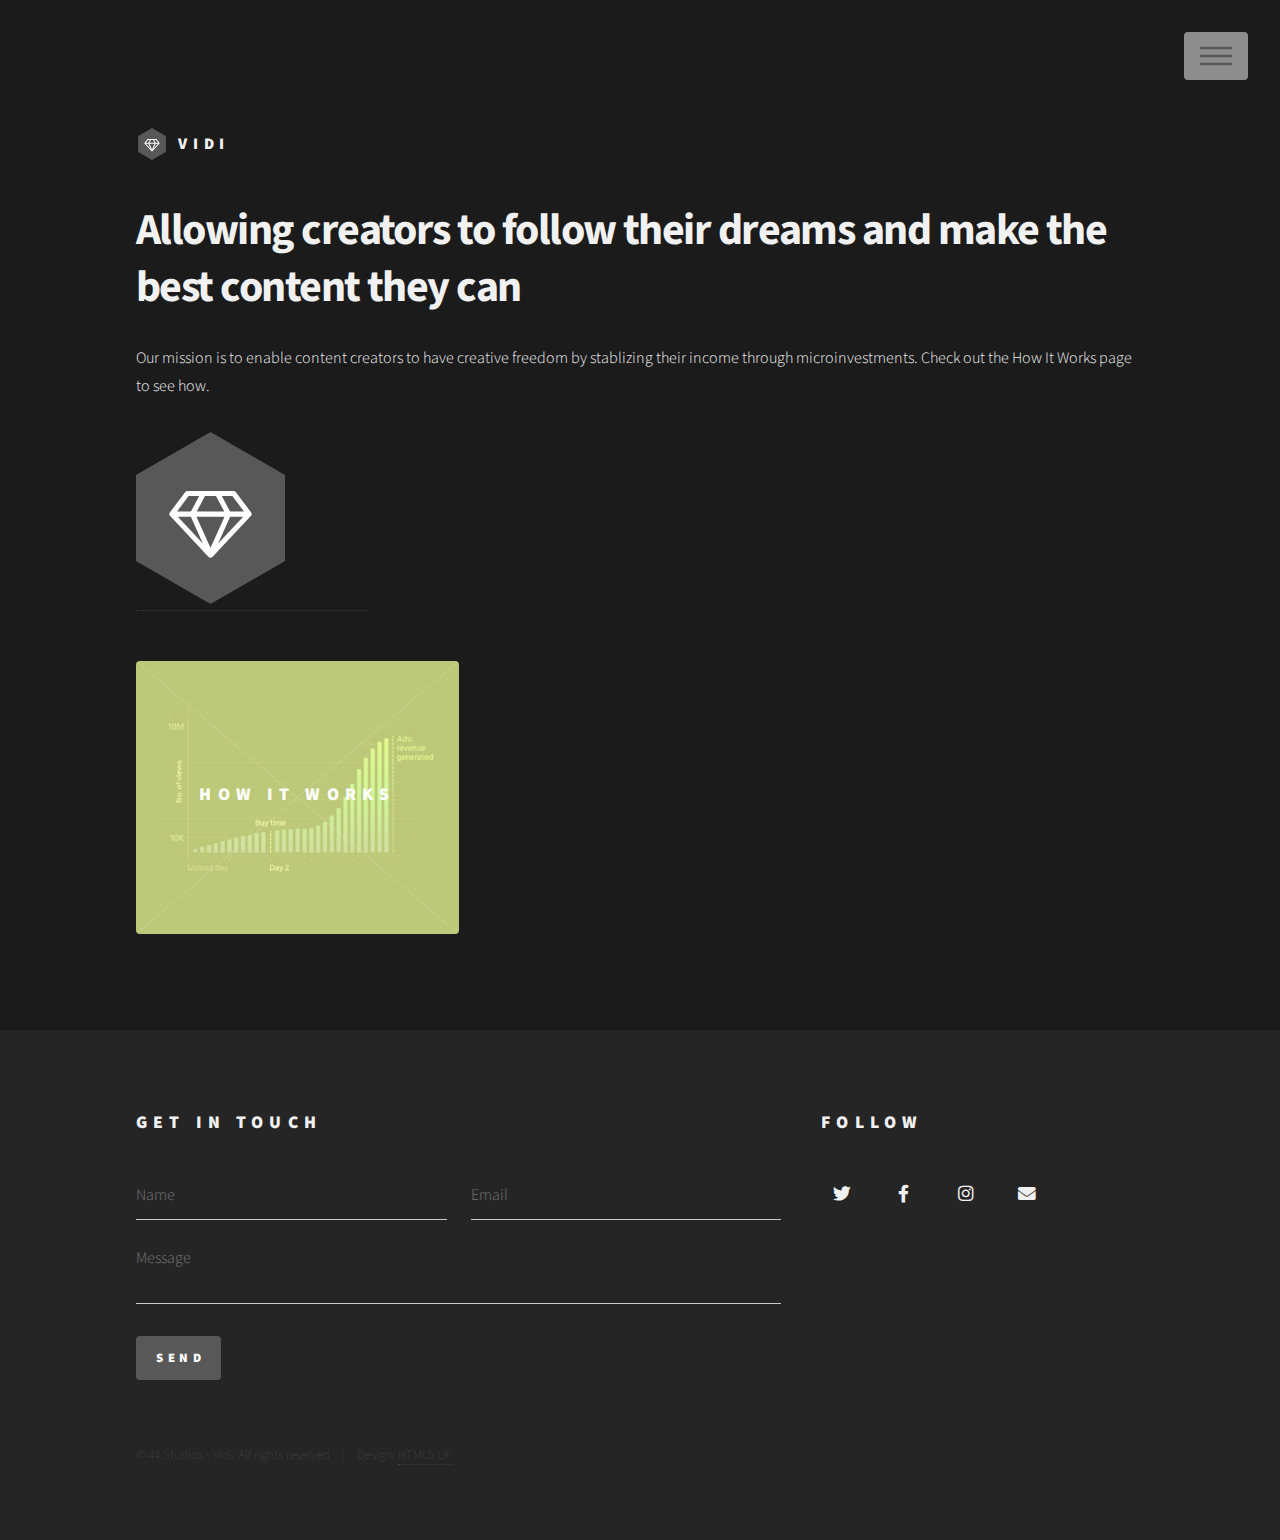
==== index.html @ cc6e0ad4 "i dont know what im doing" ====
<!DOCTYPE HTML>
<!--
	Phantom by HTML5 UP
	html5up.net | @ajlkn
	Free for personal and commercial use under the CCA 3.0 license (html5up.net/license)
-->
<html>
	<head>
		<title>Vidi Home</title>
		<meta charset="utf-8" />
		<meta name="viewport" content="width=device-width, initial-scale=1, user-scalable=no" />
		<link rel="stylesheet" href="assets/css/main.css" />
		<noscript><link rel="stylesheet" href="assets/css/noscript.css" /></noscript>
	</head>
	<body class="is-preload">
		<!-- Wrapper -->
			<div id="wrapper">

				<!-- Header -->
					<header id="header">
						<div class="inner">

							<!-- Logo -->
								<a href="index.html" class="logo">
									<span class="symbol"><img src="images/logo.svg" alt="" /></span><span class="title">Vidi</span>
								</a>

							<!-- Nav -->
								<nav>
									<ul>
										<li><a href="#menu">Menu</a></li>
									</ul>
								</nav>

						</div>
					</header>

				<!-- Menu -->
					<nav id="menu">
						<h2>Menu</h2>
						<ul>
							<li><a href="index.html">Home</a></li>
							<li><a href="generic.html">How It Works</a></li>
							<li><a href="elements.html">Elements</a></li>
						</ul>
					</nav>

				<!-- Main -->
					<div id="main">
						<div class="inner">
							<header>
								<h1>Allowing creators to follow their dreams and make the best content they can</h1>
								<p>Our mission is to enable content creators to have creative freedom by stablizing their income through microinvestments. Check out the How It Works page to see how.</p>
								<a href="generic.html">
									<span class="symbol"><img src="images/logo.svg" alt="" /></span><span class="title">How it works</span>
								</a>
							</header>
							<span class="image main"><img src="images/vidi_app.gif" alt="" /></span>
							<section class="tiles">
								<article class="style3">
									<span class="image">
										<img src="images/chart.JPG" alt="" />
									</span>
									<a href="generic.html">
										<h2>How it Works</h2>
										<div class="content">
											<p>Take a look at how the process works. Our mission is to help creators get a stable income</p>
										</div>
									</a>
								</article>
							</section>
						</div>
					</div>

				<!-- Footer -->
					<footer id="footer">
						<div class="inner">
							<section>
								<h2>Get in touch</h2>
								<form method="post" action="https://formspree.io/f/xknybylb">
									<div class="fields">
										<div class="field half">
											<input type="text" name="name" id="name" placeholder="Name" />
										</div>
										<div class="field half">
											<input type="email" name="email" id="email" placeholder="Email" />
										</div>
										<div class="field">
											<textarea name="message" id="message" placeholder="Message"></textarea>
										</div>
									</div>
									<ul class="actions">
										<li><input type="submit" value="Send" class="primary" /></li>
									</ul>
								</form>
							</section>
							<section>
								<h2>Follow</h2>
								<ul class="icons">
									<li><a href="http://twitter.com" class="icon brands style2 fa-twitter"><span class="label">Twitter</span></a></li>
									<li><a href="#" class="icon brands style2 fa-facebook-f"><span class="label">Facebook</span></a></li>
									<li><a href="#" class="icon brands style2 fa-instagram"><span class="label">Instagram</span></a></li>
									<li><a href="#" class="icon solid style2 fa-envelope"><span class="label">Email</span></a></li>
								</ul>
							</section>
							<ul class="copyright">
								<li>&copy; 44 Studios - Vidi. All rights reserved</li><li>Design: <a href="http://html5up.net">HTML5 UP</a></li>
							</ul>
						</div>
					</footer>

			</div>

		<!-- Scripts -->
			<script src="assets/js/jquery.min.js"></script>
			<script src="assets/js/browser.min.js"></script>
			<script src="assets/js/breakpoints.min.js"></script>
			<script src="assets/js/util.js"></script>
			<script src="assets/js/main.js"></script>

	</body>
</html>
---- assets/css/main.css ----
@import url(fontawesome-all.min.css);
@import url("https://fonts.googleapis.com/css?family=Source+Sans+Pro:300,700,900");

/*
	Phantom by HTML5 UP
	html5up.net | @ajlkn
	Free for personal and commercial use under the CCA 3.0 license (html5up.net/license)
*/

html, body, div, span, applet, object,
iframe, h1, h2, h3, h4, h5, h6, p, blockquote,
pre, a, abbr, acronym, address, big, cite,
code, del, dfn, em, img, ins, kbd, q, s, samp,
small, strike, strong, sub, sup, tt, var, b,
u, i, center, dl, dt, dd, ol, ul, li, fieldset,
form, label, legend, table, caption, tbody,
tfoot, thead, tr, th, td, article, aside,
canvas, details, embed, figure, figcaption,
footer, header, hgroup, menu, nav, output, ruby,
section, summary, time, mark, audio, video {
	margin: 0;
	padding: 0;
	border: 0;
	font-size: 100%;
	font: inherit;
	vertical-align: baseline;}

article, aside, details, figcaption, figure,
footer, header, hgroup, menu, nav, section {
	display: block;}

body {
	line-height: 1;
}

ol, ul {
	list-style: none;
}

blockquote, q {
	quotes: none;
}

	blockquote:before, blockquote:after, q:before, q:after {
		content: '';
		content: none;
	}

table {
	border-collapse: collapse;
	border-spacing: 0;
}

body {
	-webkit-text-size-adjust: none;
}

mark {
	background-color: transparent;
	color: inherit;
}

input::-moz-focus-inner {
	border: 0;
	padding: 0;
}

input, select, textarea {
	-moz-appearance: none;
	-webkit-appearance: none;
	-ms-appearance: none;
	appearance: none;
}

/* Basic */

	@-ms-viewport {
		width: device-width;
	}

	body {
		-ms-overflow-style: scrollbar;
	}

	@media screen and (max-width: 480px) {

		html, body {
			min-width: 320px;
		}

	}

	html {
		box-sizing: border-box;
	}

	*, *:before, *:after {
		box-sizing: inherit;
	}

	body {
		background: #1b1b1b;
	}

		body.is-preload *, body.is-preload *:before, body.is-preload *:after {
			-moz-animation: none !important;
			-webkit-animation: none !important;
			-ms-animation: none !important;
			animation: none !important;
			-moz-transition: none !important;
			-webkit-transition: none !important;
			-ms-transition: none !important;
			transition: none !important;
		}

/* Type */

	body, input, select, textarea {
		color: #f1f1f1;
		font-family: "Source Sans Pro", Helvetica, sans-serif;
		font-size: 16pt;
		font-weight: 300;
		line-height: 1.75;
	}

		@media screen and (max-width: 1680px) {

			body, input, select, textarea {
				font-size: 14pt;
			}

		}

		@media screen and (max-width: 1280px) {

			body, input, select, textarea {
				font-size: 12pt;
			}

		}

	a {
		-moz-transition: border-bottom-color 0.2s ease, color 0.2s ease;
		-webkit-transition: border-bottom-color 0.2s ease, color 0.2s ease;
		-ms-transition: border-bottom-color 0.2s ease, color 0.2s ease;
		transition: border-bottom-color 0.2s ease, color 0.2s ease;
		text-decoration: none;
		color: #1b1b1b;
		border-bottom: dotted 1px rgba(88, 88, 88, 0.5);
	}

		a:hover {
			border-bottom-color: transparent;
			color: #f1f1f1 !important;
		}

	strong, b {
		font-weight: 900;
	}

	em, i {
		font-style: italic;
	}

	p {
		margin: 0 0 2em 0;
	}

	h1 {
		font-size: 2.75em;
		font-weight: 700;
		line-height: 1.3;
		margin: 0 0 1em 0;
		letter-spacing: -0.035em;
	}

		h1 a {
			color: inherit;
		}

		@media screen and (max-width: 736px) {

			h1 {
				font-size: 2em;
				margin: 0 0 1em 0;
			}

		}

		@media screen and (max-width: 360px) {

			h1 {
				font-size: 1.75em;
			}

		}

	h2, h3, h4, h5, h6 {
		font-weight: 900;
		line-height: 1.5;
		margin: 0 0 2em 0;
		text-transform: uppercase;
		letter-spacing: 0.35em;
	}
		h2 a{
			color: #252525;
		}
		h3 a, h4 a, h5 a, h6 a {
			color: inherit;
		}

	h2 {
		font-size: 1.1em;
	}

	h3 {
		font-size: 1em;
	}

	h4 {
		font-size: 0.8em;
	}

	h5 {
		font-size: 0.8em;
	}

	h6 {
		font-size: 0.8em;
	}

	@media screen and (max-width: 980px) {

		h1 br, h2 br, h3 br, h4 br, h5 br, h6 br {
			display: none;
		}

	}

	@media screen and (max-width: 736px) {

		h2 {
			font-size: 1em;
		}

		h3 {
			font-size: 0.8em;
		}

	}

	sub {
		font-size: 0.8em;
		position: relative;
		top: 0.5em;
	}

	sup {
		font-size: 0.8em;
		position: relative;
		top: -0.5em;
	}

	blockquote {
		border-left: solid 4px #252525;
		font-style: italic;
		margin: 0 0 2em 0;
		padding: 0.5em 0 0.5em 2em;
	}

	code {
		background: rgba(144, 144, 144, 0.075);
		border-radius: 4px;
		border: solid 1px #252525;
		font-family: "Courier New", monospace;
		font-size: 0.9em;
		margin: 0 0.25em;
		padding: 0.25em 0.65em;
	}

	pre {
		-webkit-overflow-scrolling: touch;
		font-family: "Courier New", monospace;
		font-size: 0.9em;
		margin: 0 0 2em 0;
	}

		pre code {
			display: block;
			line-height: 1.75;
			padding: 1em 1.5em;
			overflow-x: auto;
		}

	hr {
		border: 0;
		border-bottom: solid 1px #252525;
		margin: 2em 0;
	}

		hr.major {
			margin: 3em 0;
		}

	.align-left {
		text-align: left;
	}

	.align-center {
		text-align: center;
	}

	.align-right {
		text-align: right;
	}

/* Row */

	.row {
		display: flex;
		flex-wrap: wrap;
		box-sizing: border-box;
		align-items: stretch;
	}

		.row > * {
			box-sizing: border-box;
		}

		.row.gtr-uniform > * > :last-child {
			margin-bottom: 0;
		}

		.row.aln-left {
			justify-content: flex-start;
		}

		.row.aln-center {
			justify-content: center;
		}

		.row.aln-right {
			justify-content: flex-end;
		}

		.row.aln-top {
			align-items: flex-start;
		}

		.row.aln-middle {
			align-items: center;
		}

		.row.aln-bottom {
			align-items: flex-end;
		}

		.row > .imp {
			order: -1;
		}

		.row > .col-1 {
			width: 8.33333%;
		}

		.row > .off-1 {
			margin-left: 8.33333%;
		}

		.row > .col-2 {
			width: 16.66667%;
		}

		.row > .off-2 {
			margin-left: 16.66667%;
		}

		.row > .col-3 {
			width: 25%;
		}

		.row > .off-3 {
			margin-left: 25%;
		}

		.row > .col-4 {
			width: 33.33333%;
		}

		.row > .off-4 {
			margin-left: 33.33333%;
		}

		.row > .col-5 {
			width: 41.66667%;
		}

		.row > .off-5 {
			margin-left: 41.66667%;
		}

		.row > .col-6 {
			width: 50%;
		}

		.row > .off-6 {
			margin-left: 50%;
		}

		.row > .col-7 {
			width: 58.33333%;
		}

		.row > .off-7 {
			margin-left: 58.33333%;
		}

		.row > .col-8 {
			width: 66.66667%;
		}

		.row > .off-8 {
			margin-left: 66.66667%;
		}

		.row > .col-9 {
			width: 75%;
		}

		.row > .off-9 {
			margin-left: 75%;
		}

		.row > .col-10 {
			width: 83.33333%;
		}

		.row > .off-10 {
			margin-left: 83.33333%;
		}

		.row > .col-11 {
			width: 91.66667%;
		}

		.row > .off-11 {
			margin-left: 91.66667%;
		}

		.row > .col-12 {
			width: 100%;
		}

		.row > .off-12 {
			margin-left: 100%;
		}

		.row.gtr-0 {
			margin-top: 0;
			margin-left: 0em;
		}

			.row.gtr-0 > * {
				padding: 0 0 0 0em;
			}

			.row.gtr-0.gtr-uniform {
				margin-top: 0em;
			}

				.row.gtr-0.gtr-uniform > * {
					padding-top: 0em;
				}

		.row.gtr-25 {
			margin-top: 0;
			margin-left: -0.5em;
		}

			.row.gtr-25 > * {
				padding: 0 0 0 0.5em;
			}

			.row.gtr-25.gtr-uniform {
				margin-top: -0.5em;
			}

				.row.gtr-25.gtr-uniform > * {
					padding-top: 0.5em;
				}

		.row.gtr-50 {
			margin-top: 0;
			margin-left: -1em;
		}

			.row.gtr-50 > * {
				padding: 0 0 0 1em;
			}

			.row.gtr-50.gtr-uniform {
				margin-top: -1em;
			}

				.row.gtr-50.gtr-uniform > * {
					padding-top: 1em;
				}

		.row {
			margin-top: 0;
			margin-left: -2em;
		}

			.row > * {
				padding: 0 0 0 2em;
			}

			.row.gtr-uniform {
				margin-top: -2em;
			}

				.row.gtr-uniform > * {
					padding-top: 2em;
				}

		.row.gtr-150 {
			margin-top: 0;
			margin-left: -3em;
		}

			.row.gtr-150 > * {
				padding: 0 0 0 3em;
			}

			.row.gtr-150.gtr-uniform {
				margin-top: -3em;
			}

				.row.gtr-150.gtr-uniform > * {
					padding-top: 3em;
				}

		.row.gtr-200 {
			margin-top: 0;
			margin-left: -4em;
		}

			.row.gtr-200 > * {
				padding: 0 0 0 4em;
			}

			.row.gtr-200.gtr-uniform {
				margin-top: -4em;
			}

				.row.gtr-200.gtr-uniform > * {
					padding-top: 4em;
				}

		@media screen and (max-width: 1680px) {

			.row {
				display: flex;
				flex-wrap: wrap;
				box-sizing: border-box;
				align-items: stretch;
			}

				.row > * {
					box-sizing: border-box;
				}

				.row.gtr-uniform > * > :last-child {
					margin-bottom: 0;
				}

				.row.aln-left {
					justify-content: flex-start;
				}

				.row.aln-center {
					justify-content: center;
				}

				.row.aln-right {
					justify-content: flex-end;
				}

				.row.aln-top {
					align-items: flex-start;
				}

				.row.aln-middle {
					align-items: center;
				}

				.row.aln-bottom {
					align-items: flex-end;
				}

				.row > .imp-xlarge {
					order: -1;
				}

				.row > .col-1-xlarge {
					width: 8.33333%;
				}

				.row > .off-1-xlarge {
					margin-left: 8.33333%;
				}

				.row > .col-2-xlarge {
					width: 16.66667%;
				}

				.row > .off-2-xlarge {
					margin-left: 16.66667%;
				}

				.row > .col-3-xlarge {
					width: 25%;
				}

				.row > .off-3-xlarge {
					margin-left: 25%;
				}

				.row > .col-4-xlarge {
					width: 33.33333%;
				}

				.row > .off-4-xlarge {
					margin-left: 33.33333%;
				}

				.row > .col-5-xlarge {
					width: 41.66667%;
				}

				.row > .off-5-xlarge {
					margin-left: 41.66667%;
				}

				.row > .col-6-xlarge {
					width: 50%;
				}

				.row > .off-6-xlarge {
					margin-left: 50%;
				}

				.row > .col-7-xlarge {
					width: 58.33333%;
				}

				.row > .off-7-xlarge {
					margin-left: 58.33333%;
				}

				.row > .col-8-xlarge {
					width: 66.66667%;
				}

				.row > .off-8-xlarge {
					margin-left: 66.66667%;
				}

				.row > .col-9-xlarge {
					width: 75%;
				}

				.row > .off-9-xlarge {
					margin-left: 75%;
				}

				.row > .col-10-xlarge {
					width: 83.33333%;
				}

				.row > .off-10-xlarge {
					margin-left: 83.33333%;
				}

				.row > .col-11-xlarge {
					width: 91.66667%;
				}

				.row > .off-11-xlarge {
					margin-left: 91.66667%;
				}

				.row > .col-12-xlarge {
					width: 100%;
				}

				.row > .off-12-xlarge {
					margin-left: 100%;
				}

				.row.gtr-0 {
					margin-top: 0;
					margin-left: 0em;
				}

					.row.gtr-0 > * {
						padding: 0 0 0 0em;
					}

					.row.gtr-0.gtr-uniform {
						margin-top: 0em;
					}

						.row.gtr-0.gtr-uniform > * {
							padding-top: 0em;
						}

				.row.gtr-25 {
					margin-top: 0;
					margin-left: -0.5em;
				}

					.row.gtr-25 > * {
						padding: 0 0 0 0.5em;
					}

					.row.gtr-25.gtr-uniform {
						margin-top: -0.5em;
					}

						.row.gtr-25.gtr-uniform > * {
							padding-top: 0.5em;
						}

				.row.gtr-50 {
					margin-top: 0;
					margin-left: -1em;
				}

					.row.gtr-50 > * {
						padding: 0 0 0 1em;
					}

					.row.gtr-50.gtr-uniform {
						margin-top: -1em;
					}

						.row.gtr-50.gtr-uniform > * {
							padding-top: 1em;
						}

				.row {
					margin-top: 0;
					margin-left: -2em;
				}

					.row > * {
						padding: 0 0 0 2em;
					}

					.row.gtr-uniform {
						margin-top: -2em;
					}

						.row.gtr-uniform > * {
							padding-top: 2em;
						}

				.row.gtr-150 {
					margin-top: 0;
					margin-left: -3em;
				}

					.row.gtr-150 > * {
						padding: 0 0 0 3em;
					}

					.row.gtr-150.gtr-uniform {
						margin-top: -3em;
					}

						.row.gtr-150.gtr-uniform > * {
							padding-top: 3em;
						}

				.row.gtr-200 {
					margin-top: 0;
					margin-left: -4em;
				}

					.row.gtr-200 > * {
						padding: 0 0 0 4em;
					}

					.row.gtr-200.gtr-uniform {
						margin-top: -4em;
					}

						.row.gtr-200.gtr-uniform > * {
							padding-top: 4em;
						}

		}

		@media screen and (max-width: 1280px) {

			.row {
				display: flex;
				flex-wrap: wrap;
				box-sizing: border-box;
				align-items: stretch;
			}

				.row > * {
					box-sizing: border-box;
				}

				.row.gtr-uniform > * > :last-child {
					margin-bottom: 0;
				}

				.row.aln-left {
					justify-content: flex-start;
				}

				.row.aln-center {
					justify-content: center;
				}

				.row.aln-right {
					justify-content: flex-end;
				}

				.row.aln-top {
					align-items: flex-start;
				}

				.row.aln-middle {
					align-items: center;
				}

				.row.aln-bottom {
					align-items: flex-end;
				}

				.row > .imp-large {
					order: -1;
				}

				.row > .col-1-large {
					width: 8.33333%;
				}

				.row > .off-1-large {
					margin-left: 8.33333%;
				}

				.row > .col-2-large {
					width: 16.66667%;
				}

				.row > .off-2-large {
					margin-left: 16.66667%;
				}

				.row > .col-3-large {
					width: 25%;
				}

				.row > .off-3-large {
					margin-left: 25%;
				}

				.row > .col-4-large {
					width: 33.33333%;
				}

				.row > .off-4-large {
					margin-left: 33.33333%;
				}

				.row > .col-5-large {
					width: 41.66667%;
				}

				.row > .off-5-large {
					margin-left: 41.66667%;
				}

				.row > .col-6-large {
					width: 50%;
				}

				.row > .off-6-large {
					margin-left: 50%;
				}

				.row > .col-7-large {
					width: 58.33333%;
				}

				.row > .off-7-large {
					margin-left: 58.33333%;
				}

				.row > .col-8-large {
					width: 66.66667%;
				}

				.row > .off-8-large {
					margin-left: 66.66667%;
				}

				.row > .col-9-large {
					width: 75%;
				}

				.row > .off-9-large {
					margin-left: 75%;
				}

				.row > .col-10-large {
					width: 83.33333%;
				}

				.row > .off-10-large {
					margin-left: 83.33333%;
				}

				.row > .col-11-large {
					width: 91.66667%;
				}

				.row > .off-11-large {
					margin-left: 91.66667%;
				}

				.row > .col-12-large {
					width: 100%;
				}

				.row > .off-12-large {
					margin-left: 100%;
				}

				.row.gtr-0 {
					margin-top: 0;
					margin-left: 0em;
				}

					.row.gtr-0 > * {
						padding: 0 0 0 0em;
					}

					.row.gtr-0.gtr-uniform {
						margin-top: 0em;
					}

						.row.gtr-0.gtr-uniform > * {
							padding-top: 0em;
						}

				.row.gtr-25 {
					margin-top: 0;
					margin-left: -0.5em;
				}

					.row.gtr-25 > * {
						padding: 0 0 0 0.5em;
					}

					.row.gtr-25.gtr-uniform {
						margin-top: -0.5em;
					}

						.row.gtr-25.gtr-uniform > * {
							padding-top: 0.5em;
						}

				.row.gtr-50 {
					margin-top: 0;
					margin-left: -1em;
				}

					.row.gtr-50 > * {
						padding: 0 0 0 1em;
					}

					.row.gtr-50.gtr-uniform {
						margin-top: -1em;
					}

						.row.gtr-50.gtr-uniform > * {
							padding-top: 1em;
						}

				.row {
					margin-top: 0;
					margin-left: -2em;
				}

					.row > * {
						padding: 0 0 0 2em;
					}

					.row.gtr-uniform {
						margin-top: -2em;
					}

						.row.gtr-uniform > * {
							padding-top: 2em;
						}

				.row.gtr-150 {
					margin-top: 0;
					margin-left: -3em;
				}

					.row.gtr-150 > * {
						padding: 0 0 0 3em;
					}

					.row.gtr-150.gtr-uniform {
						margin-top: -3em;
					}

						.row.gtr-150.gtr-uniform > * {
							padding-top: 3em;
						}

				.row.gtr-200 {
					margin-top: 0;
					margin-left: -4em;
				}

					.row.gtr-200 > * {
						padding: 0 0 0 4em;
					}

					.row.gtr-200.gtr-uniform {
						margin-top: -4em;
					}

						.row.gtr-200.gtr-uniform > * {
							padding-top: 4em;
						}

		}

		@media screen and (max-width: 980px) {

			.row {
				display: flex;
				flex-wrap: wrap;
				box-sizing: border-box;
				align-items: stretch;
			}

				.row > * {
					box-sizing: border-box;
				}

				.row.gtr-uniform > * > :last-child {
					margin-bottom: 0;
				}

				.row.aln-left {
					justify-content: flex-start;
				}

				.row.aln-center {
					justify-content: center;
				}

				.row.aln-right {
					justify-content: flex-end;
				}

				.row.aln-top {
					align-items: flex-start;
				}

				.row.aln-middle {
					align-items: center;
				}

				.row.aln-bottom {
					align-items: flex-end;
				}

				.row > .imp-medium {
					order: -1;
				}

				.row > .col-1-medium {
					width: 8.33333%;
				}

				.row > .off-1-medium {
					margin-left: 8.33333%;
				}

				.row > .col-2-medium {
					width: 16.66667%;
				}

				.row > .off-2-medium {
					margin-left: 16.66667%;
				}

				.row > .col-3-medium {
					width: 25%;
				}

				.row > .off-3-medium {
					margin-left: 25%;
				}

				.row > .col-4-medium {
					width: 33.33333%;
				}

				.row > .off-4-medium {
					margin-left: 33.33333%;
				}

				.row > .col-5-medium {
					width: 41.66667%;
				}

				.row > .off-5-medium {
					margin-left: 41.66667%;
				}

				.row > .col-6-medium {
					width: 50%;
				}

				.row > .off-6-medium {
					margin-left: 50%;
				}

				.row > .col-7-medium {
					width: 58.33333%;
				}

				.row > .off-7-medium {
					margin-left: 58.33333%;
				}

				.row > .col-8-medium {
					width: 66.66667%;
				}

				.row > .off-8-medium {
					margin-left: 66.66667%;
				}

				.row > .col-9-medium {
					width: 75%;
				}

				.row > .off-9-medium {
					margin-left: 75%;
				}

				.row > .col-10-medium {
					width: 83.33333%;
				}

				.row > .off-10-medium {
					margin-left: 83.33333%;
				}

				.row > .col-11-medium {
					width: 91.66667%;
				}

				.row > .off-11-medium {
					margin-left: 91.66667%;
				}

				.row > .col-12-medium {
					width: 100%;
				}

				.row > .off-12-medium {
					margin-left: 100%;
				}

				.row.gtr-0 {
					margin-top: 0;
					margin-left: 0em;
				}

					.row.gtr-0 > * {
						padding: 0 0 0 0em;
					}

					.row.gtr-0.gtr-uniform {
						margin-top: 0em;
					}

						.row.gtr-0.gtr-uniform > * {
							padding-top: 0em;
						}

				.row.gtr-25 {
					margin-top: 0;
					margin-left: -0.375em;
				}

					.row.gtr-25 > * {
						padding: 0 0 0 0.375em;
					}

					.row.gtr-25.gtr-uniform {
						margin-top: -0.375em;
					}

						.row.gtr-25.gtr-uniform > * {
							padding-top: 0.375em;
						}

				.row.gtr-50 {
					margin-top: 0;
					margin-left: -0.75em;
				}

					.row.gtr-50 > * {
						padding: 0 0 0 0.75em;
					}

					.row.gtr-50.gtr-uniform {
						margin-top: -0.75em;
					}

						.row.gtr-50.gtr-uniform > * {
							padding-top: 0.75em;
						}

				.row {
					margin-top: 0;
					margin-left: -1.5em;
				}

					.row > * {
						padding: 0 0 0 1.5em;
					}

					.row.gtr-uniform {
						margin-top: -1.5em;
					}

						.row.gtr-uniform > * {
							padding-top: 1.5em;
						}

				.row.gtr-150 {
					margin-top: 0;
					margin-left: -2.25em;
				}

					.row.gtr-150 > * {
						padding: 0 0 0 2.25em;
					}

					.row.gtr-150.gtr-uniform {
						margin-top: -2.25em;
					}

						.row.gtr-150.gtr-uniform > * {
							padding-top: 2.25em;
						}

				.row.gtr-200 {
					margin-top: 0;
					margin-left: -3em;
				}

					.row.gtr-200 > * {
						padding: 0 0 0 3em;
					}

					.row.gtr-200.gtr-uniform {
						margin-top: -3em;
					}

						.row.gtr-200.gtr-uniform > * {
							padding-top: 3em;
						}

		}

		@media screen and (max-width: 736px) {

			.row {
				display: flex;
				flex-wrap: wrap;
				box-sizing: border-box;
				align-items: stretch;
			}

				.row > * {
					box-sizing: border-box;
				}

				.row.gtr-uniform > * > :last-child {
					margin-bottom: 0;
				}

				.row.aln-left {
					justify-content: flex-start;
				}

				.row.aln-center {
					justify-content: center;
				}

				.row.aln-right {
					justify-content: flex-end;
				}

				.row.aln-top {
					align-items: flex-start;
				}

				.row.aln-middle {
					align-items: center;
				}

				.row.aln-bottom {
					align-items: flex-end;
				}

				.row > .imp-small {
					order: -1;
				}

				.row > .col-1-small {
					width: 8.33333%;
				}

				.row > .off-1-small {
					margin-left: 8.33333%;
				}

				.row > .col-2-small {
					width: 16.66667%;
				}

				.row > .off-2-small {
					margin-left: 16.66667%;
				}

				.row > .col-3-small {
					width: 25%;
				}

				.row > .off-3-small {
					margin-left: 25%;
				}

				.row > .col-4-small {
					width: 33.33333%;
				}

				.row > .off-4-small {
					margin-left: 33.33333%;
				}

				.row > .col-5-small {
					width: 41.66667%;
				}

				.row > .off-5-small {
					margin-left: 41.66667%;
				}

				.row > .col-6-small {
					width: 50%;
				}

				.row > .off-6-small {
					margin-left: 50%;
				}

				.row > .col-7-small {
					width: 58.33333%;
				}

				.row > .off-7-small {
					margin-left: 58.33333%;
				}

				.row > .col-8-small {
					width: 66.66667%;
				}

				.row > .off-8-small {
					margin-left: 66.66667%;
				}

				.row > .col-9-small {
					width: 75%;
				}

				.row > .off-9-small {
					margin-left: 75%;
				}

				.row > .col-10-small {
					width: 83.33333%;
				}

				.row > .off-10-small {
					margin-left: 83.33333%;
				}

				.row > .col-11-small {
					width: 91.66667%;
				}

				.row > .off-11-small {
					margin-left: 91.66667%;
				}

				.row > .col-12-small {
					width: 100%;
				}

				.row > .off-12-small {
					margin-left: 100%;
				}

				.row.gtr-0 {
					margin-top: 0;
					margin-left: 0em;
				}

					.row.gtr-0 > * {
						padding: 0 0 0 0em;
					}

					.row.gtr-0.gtr-uniform {
						margin-top: 0em;
					}

						.row.gtr-0.gtr-uniform > * {
							padding-top: 0em;
						}

				.row.gtr-25 {
					margin-top: 0;
					margin-left: -0.25em;
				}

					.row.gtr-25 > * {
						padding: 0 0 0 0.25em;
					}

					.row.gtr-25.gtr-uniform {
						margin-top: -0.25em;
					}

						.row.gtr-25.gtr-uniform > * {
							padding-top: 0.25em;
						}

				.row.gtr-50 {
					margin-top: 0;
					margin-left: -0.5em;
				}

					.row.gtr-50 > * {
						padding: 0 0 0 0.5em;
					}

					.row.gtr-50.gtr-uniform {
						margin-top: -0.5em;
					}

						.row.gtr-50.gtr-uniform > * {
							padding-top: 0.5em;
						}

				.row {
					margin-top: 0;
					margin-left: -1em;
				}

					.row > * {
						padding: 0 0 0 1em;
					}

					.row.gtr-uniform {
						margin-top: -1em;
					}

						.row.gtr-uniform > * {
							padding-top: 1em;
						}

				.row.gtr-150 {
					margin-top: 0;
					margin-left: -1.5em;
				}

					.row.gtr-150 > * {
						padding: 0 0 0 1.5em;
					}

					.row.gtr-150.gtr-uniform {
						margin-top: -1.5em;
					}

						.row.gtr-150.gtr-uniform > * {
							padding-top: 1.5em;
						}

				.row.gtr-200 {
					margin-top: 0;
					margin-left: -2em;
				}

					.row.gtr-200 > * {
						padding: 0 0 0 2em;
					}

					.row.gtr-200.gtr-uniform {
						margin-top: -2em;
					}

						.row.gtr-200.gtr-uniform > * {
							padding-top: 2em;
						}

		}

		@media screen and (max-width: 480px) {

			.row {
				display: flex;
				flex-wrap: wrap;
				box-sizing: border-box;
				align-items: stretch;
			}

				.row > * {
					box-sizing: border-box;
				}

				.row.gtr-uniform > * > :last-child {
					margin-bottom: 0;
				}

				.row.aln-left {
					justify-content: flex-start;
				}

				.row.aln-center {
					justify-content: center;
				}

				.row.aln-right {
					justify-content: flex-end;
				}

				.row.aln-top {
					align-items: flex-start;
				}

				.row.aln-middle {
					align-items: center;
				}

				.row.aln-bottom {
					align-items: flex-end;
				}

				.row > .imp-xsmall {
					order: -1;
				}

				.row > .col-1-xsmall {
					width: 8.33333%;
				}

				.row > .off-1-xsmall {
					margin-left: 8.33333%;
				}

				.row > .col-2-xsmall {
					width: 16.66667%;
				}

				.row > .off-2-xsmall {
					margin-left: 16.66667%;
				}

				.row > .col-3-xsmall {
					width: 25%;
				}

				.row > .off-3-xsmall {
					margin-left: 25%;
				}

				.row > .col-4-xsmall {
					width: 33.33333%;
				}

				.row > .off-4-xsmall {
					margin-left: 33.33333%;
				}

				.row > .col-5-xsmall {
					width: 41.66667%;
				}

				.row > .off-5-xsmall {
					margin-left: 41.66667%;
				}

				.row > .col-6-xsmall {
					width: 50%;
				}

				.row > .off-6-xsmall {
					margin-left: 50%;
				}

				.row > .col-7-xsmall {
					width: 58.33333%;
				}

				.row > .off-7-xsmall {
					margin-left: 58.33333%;
				}

				.row > .col-8-xsmall {
					width: 66.66667%;
				}

				.row > .off-8-xsmall {
					margin-left: 66.66667%;
				}

				.row > .col-9-xsmall {
					width: 75%;
				}

				.row > .off-9-xsmall {
					margin-left: 75%;
				}

				.row > .col-10-xsmall {
					width: 83.33333%;
				}

				.row > .off-10-xsmall {
					margin-left: 83.33333%;
				}

				.row > .col-11-xsmall {
					width: 91.66667%;
				}

				.row > .off-11-xsmall {
					margin-left: 91.66667%;
				}

				.row > .col-12-xsmall {
					width: 100%;
				}

				.row > .off-12-xsmall {
					margin-left: 100%;
				}

				.row.gtr-0 {
					margin-top: 0;
					margin-left: 0em;
				}

					.row.gtr-0 > * {
						padding: 0 0 0 0em;
					}

					.row.gtr-0.gtr-uniform {
						margin-top: 0em;
					}

						.row.gtr-0.gtr-uniform > * {
							padding-top: 0em;
						}

				.row.gtr-25 {
					margin-top: 0;
					margin-left: -0.25em;
				}

					.row.gtr-25 > * {
						padding: 0 0 0 0.25em;
					}

					.row.gtr-25.gtr-uniform {
						margin-top: -0.25em;
					}

						.row.gtr-25.gtr-uniform > * {
							padding-top: 0.25em;
						}

				.row.gtr-50 {
					margin-top: 0;
					margin-left: -0.5em;
				}

					.row.gtr-50 > * {
						padding: 0 0 0 0.5em;
					}

					.row.gtr-50.gtr-uniform {
						margin-top: -0.5em;
					}

						.row.gtr-50.gtr-uniform > * {
							padding-top: 0.5em;
						}

				.row {
					margin-top: 0;
					margin-left: -1em;
				}

					.row > * {
						padding: 0 0 0 1em;
					}

					.row.gtr-uniform {
						margin-top: -1em;
					}

						.row.gtr-uniform > * {
							padding-top: 1em;
						}

				.row.gtr-150 {
					margin-top: 0;
					margin-left: -1.5em;
				}

					.row.gtr-150 > * {
						padding: 0 0 0 1.5em;
					}

					.row.gtr-150.gtr-uniform {
						margin-top: -1.5em;
					}

						.row.gtr-150.gtr-uniform > * {
							padding-top: 1.5em;
						}

				.row.gtr-200 {
					margin-top: 0;
					margin-left: -2em;
				}

					.row.gtr-200 > * {
						padding: 0 0 0 2em;
					}

					.row.gtr-200.gtr-uniform {
						margin-top: -2em;
					}

						.row.gtr-200.gtr-uniform > * {
							padding-top: 2em;
						}

		}

/* Section/Article */

	section.special, article.special {
		text-align: center;
	}

	header p {
		margin-top: -1em;
	}

	@media screen and (max-width: 736px) {

		header p {
			margin-top: 0;
		}

	}

/* Icon */

	.icon {
		text-decoration: none;
		border-bottom: none;
		position: relative;
	}

		.icon:before {
			-moz-osx-font-smoothing: grayscale;
			-webkit-font-smoothing: antialiased;
			display: inline-block;
			font-style: normal;
			font-variant: normal;
			text-rendering: auto;
			line-height: 1;
			text-transform: none !important;
			font-family: 'Font Awesome 5 Free';
			font-weight: 400;
		}

		.icon > .label {
			display: none;
		}

		.icon:before {
			line-height: inherit;
		}

		.icon.solid:before {
			font-weight: 900;
		}

		.icon.brands:before {
			font-family: 'Font Awesome 5 Brands';
		}

		.icon.style2 {
			-moz-transition: background-color 0.2s ease-in-out, color 0.2s ease-in-out, border-color 0.2s ease-in-out;
			-webkit-transition: background-color 0.2s ease-in-out, color 0.2s ease-in-out, border-color 0.2s ease-in-out;
			-ms-transition: background-color 0.2s ease-in-out, color 0.2s ease-in-out, border-color 0.2s ease-in-out;
			transition: background-color 0.2s ease-in-out, color 0.2s ease-in-out, border-color 0.2s ease-in-out;
			background-color: transparent;
			border: solid 1px #252525;
			border-radius: 4px;
			width: 2.65em;
			height: 2.65em;
			display: inline-block;
			text-align: center;
			line-height: 2.65em;
			color: inherit;
		}

			.icon.style2:before {
				font-size: 1.1em;
			}

			.icon.style2:hover {
				color: #161415;
				border-color: #161415;
			}

			.icon.style2:active {
				background-color: rgba(242, 132, 158, 0.1);
			}

/* List */

	ol {
		list-style: decimal;
		margin: 0 0 2em 0;
		padding-left: 1.25em;
	}

		ol li {
			padding-left: 0.25em;
		}

	ul {
		list-style: disc;
		margin: 0 0 2em 0;
		padding-left: 1em;
	}

		ul li {
			padding-left: 0.5em;
		}

		ul.alt {
			list-style: none;
			padding-left: 0;
		}

			ul.alt li {
				border-top: solid 1px #c9c9c9;
				padding: 0.5em 0;
			}

				ul.alt li:first-child {
					border-top: 0;
					padding-top: 0;
				}

	dl {
		margin: 0 0 2em 0;
	}

		dl dt {
			display: block;
			font-weight: 900;
			margin: 0 0 1em 0;
		}

		dl dd {
			margin-left: 2em;
		}

/* Actions */

	ul.actions {
		display: -moz-flex;
		display: -webkit-flex;
		display: -ms-flex;
		display: flex;
		cursor: default;
		list-style: none;
		margin-left: -1em;
		padding-left: 0;
	}

		ul.actions li {
			padding: 0 0 0 1em;
			vertical-align: middle;
		}

		ul.actions.special {
			-moz-justify-content: center;
			-webkit-justify-content: center;
			-ms-justify-content: center;
			justify-content: center;
			width: 100%;
			margin-left: 0;
		}

			ul.actions.special li:first-child {
				padding-left: 0;
			}

		ul.actions.stacked {
			-moz-flex-direction: column;
			-webkit-flex-direction: column;
			-ms-flex-direction: column;
			flex-direction: column;
			margin-left: 0;
		}

			ul.actions.stacked li {
				padding: 1.3em 0 0 0;
			}

				ul.actions.stacked li:first-child {
					padding-top: 0;
				}

		ul.actions.fit {
			width: calc(100% + 1em);
		}

			ul.actions.fit li {
				-moz-flex-grow: 1;
				-webkit-flex-grow: 1;
				-ms-flex-grow: 1;
				flex-grow: 1;
				-moz-flex-shrink: 1;
				-webkit-flex-shrink: 1;
				-ms-flex-shrink: 1;
				flex-shrink: 1;
				width: 100%;
			}

				ul.actions.fit li > * {
					width: 100%;
				}

			ul.actions.fit.stacked {
				width: 100%;
			}

		@media screen and (max-width: 480px) {

			ul.actions:not(.fixed) {
				-moz-flex-direction: column;
				-webkit-flex-direction: column;
				-ms-flex-direction: column;
				flex-direction: column;
				margin-left: 0;
				width: 100% !important;
			}

				ul.actions:not(.fixed) li {
					-moz-flex-grow: 1;
					-webkit-flex-grow: 1;
					-ms-flex-grow: 1;
					flex-grow: 1;
					-moz-flex-shrink: 1;
					-webkit-flex-shrink: 1;
					-ms-flex-shrink: 1;
					flex-shrink: 1;
					padding: 1em 0 0 0;
					text-align: center;
					width: 100%;
				}

					ul.actions:not(.fixed) li > * {
						width: 100%;
					}

					ul.actions:not(.fixed) li:first-child {
						padding-top: 0;
					}

					ul.actions:not(.fixed) li input[type="submit"],
					ul.actions:not(.fixed) li input[type="reset"],
					ul.actions:not(.fixed) li input[type="button"],
					ul.actions:not(.fixed) li button,
					ul.actions:not(.fixed) li .button {
						width: 100%;
					}

						ul.actions:not(.fixed) li input[type="submit"].icon:before,
						ul.actions:not(.fixed) li input[type="reset"].icon:before,
						ul.actions:not(.fixed) li input[type="button"].icon:before,
						ul.actions:not(.fixed) li button.icon:before,
						ul.actions:not(.fixed) li .button.icon:before {
							margin-left: -0.5rem;
						}

		}

/* Icons */

	ul.icons {
		cursor: default;
		list-style: none;
		padding-left: 0;
		margin: -1em 0 2em -1em;
	}

		ul.icons li {
			display: inline-block;
			padding: 1em 0 0 1em;
		}

/* Form */

	form {
		margin: 0 0 2em 0;
		overflow-x: hidden;
	}

		form > :last-child {
			margin-bottom: 0;
		}

		form > .fields {
			display: -moz-flex;
			display: -webkit-flex;
			display: -ms-flex;
			display: flex;
			-moz-flex-wrap: wrap;
			-webkit-flex-wrap: wrap;
			-ms-flex-wrap: wrap;
			flex-wrap: wrap;
			width: calc(100% + 3em);
			margin: -1.5em 0 2em -1.5em;
		}

			form > .fields > .field {
				-moz-flex-grow: 0;
				-webkit-flex-grow: 0;
				-ms-flex-grow: 0;
				flex-grow: 0;
				-moz-flex-shrink: 0;
				-webkit-flex-shrink: 0;
				-ms-flex-shrink: 0;
				flex-shrink: 0;
				padding: 1.5em 0 0 1.5em;
				width: calc(100% - 1.5em);
			}

				form > .fields > .field.half {
					width: calc(50% - 0.75em);
				}

				form > .fields > .field.third {
					width: calc(100%/3 - 0.5em);
				}

				form > .fields > .field.quarter {
					width: calc(25% - 0.375em);
				}

		@media screen and (max-width: 480px) {

			form > .fields {
				width: calc(100% + 3em);
				margin: -1.5em 0 2em -1.5em;
			}

				form > .fields > .field {
					padding: 1.5em 0 0 1.5em;
					width: calc(100% - 1.5em);
				}

					form > .fields > .field.half {
						width: calc(100% - 1.5em);
					}

					form > .fields > .field.third {
						width: calc(100% - 1.5em);
					}

					form > .fields > .field.quarter {
						width: calc(100% - 1.5em);
					}

		}

	label {
		display: block;
		font-size: 0.9em;
		font-weight: 900;
		margin: 0 0 1em 0;
	}

	input[type="text"],
	input[type="password"],
	input[type="email"],
	input[type="tel"],
	select,
	textarea {
		-moz-appearance: none;
		-webkit-appearance: none;
		-ms-appearance: none;
		appearance: none;
		background-color: transparent;
		border: none;
		border-radius: 0;
		border-bottom: solid 1px #c9c9c9;
		color: inherit;
		display: block;
		outline: 0;
		padding: 0;
		text-decoration: none;
		width: 100%;
	}

		input[type="text"]:invalid,
		input[type="password"]:invalid,
		input[type="email"]:invalid,
		input[type="tel"]:invalid,
		select:invalid,
		textarea:invalid {
			box-shadow: none;
		}

		input[type="text"]:focus,
		input[type="password"]:focus,
		input[type="email"]:focus,
		input[type="tel"]:focus,
		select:focus,
		textarea:focus {
			border-bottom-color: #0c0c0c;
			box-shadow: inset 0 -1px 0 0 #0c0c0c;
		}

	select {
		background-image: url("data:image/svg+xml;charset=utf8,%3Csvg xmlns='http://www.w3.org/2000/svg' width='40' height='40' preserveAspectRatio='none' viewBox='0 0 40 40'%3E%3Cpath d='M9.4,12.3l10.4,10.4l10.4-10.4c0.2-0.2,0.5-0.4,0.9-0.4c0.3,0,0.6,0.1,0.9,0.4l3.3,3.3c0.2,0.2,0.4,0.5,0.4,0.9 c0,0.4-0.1,0.6-0.4,0.9L20.7,31.9c-0.2,0.2-0.5,0.4-0.9,0.4c-0.3,0-0.6-0.1-0.9-0.4L4.3,17.3c-0.2-0.2-0.4-0.5-0.4-0.9 c0-0.4,0.1-0.6,0.4-0.9l3.3-3.3c0.2-0.2,0.5-0.4,0.9-0.4S9.1,12.1,9.4,12.3z' fill='%23c9c9c9' /%3E%3C/svg%3E");
		background-size: 1.25rem;
		background-repeat: no-repeat;
		background-position: calc(100% - 1rem) center;
		height: 3em;
		padding-right: 3em;
		text-overflow: ellipsis;
	}

		select option {
			background: #ffffff;
		}

		select:focus::-ms-value {
			background-color: transparent;
		}

		select::-ms-expand {
			display: none;
		}

	input[type="text"],
	input[type="password"],
	input[type="email"],
	select {
		height: 3em;
	}

	textarea {
		padding: 0;
		min-height: 3.75em;
	}

	input[type="checkbox"],
	input[type="radio"] {
		-moz-appearance: none;
		-webkit-appearance: none;
		-ms-appearance: none;
		appearance: none;
		display: block;
		float: left;
		margin-right: -2em;
		opacity: 0;
		width: 1em;
		z-index: -1;
	}

		input[type="checkbox"] + label,
		input[type="radio"] + label {
			text-decoration: none;
			color: #585858;
			cursor: pointer;
			display: inline-block;
			font-size: 1em;
			font-weight: 300;
			padding-left: 2.55em;
			padding-right: 0.75em;
			position: relative;
		}

			input[type="checkbox"] + label:before,
			input[type="radio"] + label:before {
				-moz-osx-font-smoothing: grayscale;
				-webkit-font-smoothing: antialiased;
				display: inline-block;
				font-style: normal;
				font-variant: normal;
				text-rendering: auto;
				line-height: 1;
				text-transform: none !important;
				font-family: 'Font Awesome 5 Free';
				font-weight: 900;
			}

			input[type="checkbox"] + label:before,
			input[type="radio"] + label:before {
				border-radius: 4px;
				border: solid 1px #c9c9c9;
				content: '';
				display: inline-block;
				font-size: 0.8em;
				height: 2.25em;
				left: 0;
				line-height: 2.25em;
				position: absolute;
				text-align: center;
				top: 0;
				width: 2.25em;
			}

		input[type="checkbox"]:checked + label:before,
		input[type="radio"]:checked + label:before {
			background: #585858;
			border-color: #585858;
			color: #ffffff;
			content: '\f00c';
		}

		input[type="checkbox"]:focus + label:before,
		input[type="radio"]:focus + label:before {
			border-color: #0c0c0c;
			box-shadow: 0 0 0 1px #0c0c0c;
		}

	input[type="checkbox"] + label:before {
		border-radius: 4px;
	}

	input[type="radio"] + label:before {
		border-radius: 100%;
	}

/* Box */

	.box {
		border-radius: 4px;
		border: solid 1px #c9c9c9;
		margin-bottom: 2em;
		padding: 1.5em;
	}

		.box > :last-child,
		.box > :last-child > :last-child,
		.box > :last-child > :last-child > :last-child {
			margin-bottom: 0;
		}

		.box.alt {
			border: 0;
			border-radius: 0;
			padding: 0;
		}

/* Image */

	.image {
		border-radius: 4px;
		border: 0;
		display: inline-block;
		position: relative;
	}

		.image img {
			border-radius: 4px;
			display: block;
		}

		.image.left, .image.right {
			max-width: 40%;
		}

			.image.left img, .image.right img {
				width: 100%;
			}

		.image.left {
			float: left;
			padding: 0 1.5em 1em 0;
			top: 0.25em;
		}

		.image.right {
			float: right;
			padding: 0 0 1em 1.5em;
			top: 0.25em;
		}

		.image.fit {
			display: block;
			margin: 0 0 2em 0;
			width: 100%;
		}

			.image.fit img {
				width: 100%;
			}

		.image.main {
			display: block;
			margin: 0 0 3em 0;
			width: 100%;
		}

			.image.main img {
				width: 100%;
			}

			@media screen and (max-width: 736px) {

				.image.main {
					margin: 0 0 2em 0;
				}

			}

/* Table */

	.table-wrapper {
		-webkit-overflow-scrolling: touch;
		overflow-x: auto;
	}

	table {
		margin: 0 0 2em 0;
		width: 100%;
	}

		table tbody tr {
			border: solid 1px #c9c9c9;
			border-left: 0;
			border-right: 0;
		}

			table tbody tr:nth-child(2n + 1) {
				background-color: rgba(144, 144, 144, 0.075);
			}

		table td {
			padding: 0.75em 0.75em;
		}

		table th {
			font-size: 0.9em;
			font-weight: 900;
			padding: 0 0.75em 0.75em 0.75em;
			text-align: left;
		}

		table thead {
			border-bottom: solid 2px #c9c9c9;
		}

		table tfoot {
			border-top: solid 2px #c9c9c9;
		}

		table.alt {
			border-collapse: separate;
		}

			table.alt tbody tr td {
				border: solid 1px #c9c9c9;
				border-left-width: 0;
				border-top-width: 0;
			}

				table.alt tbody tr td:first-child {
					border-left-width: 1px;
				}

			table.alt tbody tr:first-child td {
				border-top-width: 1px;
			}

			table.alt thead {
				border-bottom: 0;
			}

			table.alt tfoot {
				border-top: 0;
			}

/* Button */

	input[type="submit"],
	input[type="reset"],
	input[type="button"],
	button,
	.button {
		-moz-appearance: none;
		-webkit-appearance: none;
		-ms-appearance: none;
		appearance: none;
		-moz-transition: background-color 0.2s ease-in-out, color 0.2s ease-in-out, box-shadow 0.2s ease-in-out;
		-webkit-transition: background-color 0.2s ease-in-out, color 0.2s ease-in-out, box-shadow 0.2s ease-in-out;
		-ms-transition: background-color 0.2s ease-in-out, color 0.2s ease-in-out, box-shadow 0.2s ease-in-out;
		transition: background-color 0.2s ease-in-out, color 0.2s ease-in-out, box-shadow 0.2s ease-in-out;
		background-color: transparent;
		border-radius: 4px;
		border: 0;
		box-shadow: inset 0 0 0 2px #585858;
		color: #585858 !important;
		cursor: pointer;
		display: inline-block;
		font-size: 0.8em;
		font-weight: 900;
		height: 3.5em;
		letter-spacing: 0.35em;
		line-height: 3.45em;
		overflow: hidden;
		padding: 0 1.25em 0 1.6em;
		text-align: center;
		text-decoration: none;
		text-overflow: ellipsis;
		text-transform: uppercase;
		white-space: nowrap;
	}

		input[type="submit"].icon:before,
		input[type="reset"].icon:before,
		input[type="button"].icon:before,
		button.icon:before,
		.button.icon:before {
			margin-right: 0.5em;
		}

		input[type="submit"].fit,
		input[type="reset"].fit,
		input[type="button"].fit,
		button.fit,
		.button.fit {
			width: 100%;
		}

		input[type="submit"]:hover,
		input[type="reset"]:hover,
		input[type="button"]:hover,
		button:hover,
		.button:hover {
			color: #0c0c0c !important;
			box-shadow: inset 0 0 0 2px #0c0c0c;
		}

		input[type="submit"]:active,
		input[type="reset"]:active,
		input[type="button"]:active,
		button:active,
		.button:active {
			background-color: rgba(242, 132, 158, 0.1);
		}

		input[type="submit"].small,
		input[type="reset"].small,
		input[type="button"].small,
		button.small,
		.button.small {
			font-size: 0.6em;
		}

		input[type="submit"].large,
		input[type="reset"].large,
		input[type="button"].large,
		button.large,
		.button.large {
			font-size: 1em;
		}

		input[type="submit"].primary,
		input[type="reset"].primary,
		input[type="button"].primary,
		button.primary,
		.button.primary {
			box-shadow: none;
			background-color: #585858;
			color: #ffffff !important;
		}

			input[type="submit"].primary:hover,
			input[type="reset"].primary:hover,
			input[type="button"].primary:hover,
			button.primary:hover,
			.button.primary:hover {
				background-color: #0c0c0c;
			}

			input[type="submit"].primary:active,
			input[type="reset"].primary:active,
			input[type="button"].primary:active,
			button.primary:active,
			.button.primary:active {
				background-color: #0c0c0c;
			}

		input[type="submit"].disabled, input[type="submit"]:disabled,
		input[type="reset"].disabled,
		input[type="reset"]:disabled,
		input[type="button"].disabled,
		input[type="button"]:disabled,
		button.disabled,
		button:disabled,
		.button.disabled,
		.button:disabled {
			pointer-events: none;
			opacity: 0.25;
		}

/* Tiles */

	.tiles {
		display: -moz-flex;
		display: -webkit-flex;
		display: -ms-flex;
		display: flex;
		-moz-flex-wrap: wrap;
		-webkit-flex-wrap: wrap;
		-ms-flex-wrap: wrap;
		flex-wrap: wrap;
		postiion: relative;
		margin: -2.5em 0 0 -2.5em;
	}

		.tiles article {
			-moz-transition: -moz-transform 0.5s ease, opacity 0.5s ease;
			-webkit-transition: -webkit-transform 0.5s ease, opacity 0.5s ease;
			-ms-transition: -ms-transform 0.5s ease, opacity 0.5s ease;
			transition: transform 0.5s ease, opacity 0.5s ease;
			position: relative;
			width: calc(33.33333% - 2.5em);
			margin: 2.5em 0 0 2.5em;
		}

			.tiles article > .image {
				-moz-transition: -moz-transform 0.5s ease;
				-webkit-transition: -webkit-transform 0.5s ease;
				-ms-transition: -ms-transform 0.5s ease;
				transition: transform 0.5s ease;
				position: relative;
				display: block;
				width: 100%;
				border-radius: 4px;
				overflow: hidden;
			}

				.tiles article > .image img {
					display: block;
					width: 100%;
				}

				.tiles article > .image:before {
					pointer-events: none;
					-moz-transition: background-color 0.5s ease, opacity 0.5s ease;
					-webkit-transition: background-color 0.5s ease, opacity 0.5s ease;
					-ms-transition: background-color 0.5s ease, opacity 0.5s ease;
					transition: background-color 0.5s ease, opacity 0.5s ease;
					content: '';
					display: block;
					position: absolute;
					top: 0;
					left: 0;
					width: 100%;
					height: 100%;
					opacity: 1.0;
					z-index: 1;
					opacity: 0.8;
				}

				.tiles article > .image:after {
					pointer-events: none;
					-moz-transition: opacity 0.5s ease;
					-webkit-transition: opacity 0.5s ease;
					-ms-transition: opacity 0.5s ease;
					transition: opacity 0.5s ease;
					content: '';
					display: block;
					position: absolute;
					top: 0;
					left: 0;
					width: 100%;
					height: 100%;
					background-image: url("data:image/svg+xml;charset=utf8,%3Csvg xmlns='http://www.w3.org/2000/svg' width='100' height='100' viewBox='0 0 100 100' preserveAspectRatio='none'%3E%3Cstyle%3Eline %7B stroke-width: 0.25px%3B stroke: %23ffffff%3B %7D%3C/style%3E%3Cline x1='0' y1='0' x2='100' y2='100' /%3E%3Cline x1='100' y1='0' x2='0' y2='100' /%3E%3C/svg%3E");
					background-position: center;
					background-repeat: no-repeat;
					background-size: 100% 100%;
					opacity: 0.25;
					z-index: 2;
				}

			.tiles article > a {
				display: -moz-flex;
				display: -webkit-flex;
				display: -ms-flex;
				display: flex;
				-moz-flex-direction: column;
				-webkit-flex-direction: column;
				-ms-flex-direction: column;
				flex-direction: column;
				-moz-align-items: center;
				-webkit-align-items: center;
				-ms-align-items: center;
				align-items: center;
				-moz-justify-content: center;
				-webkit-justify-content: center;
				-ms-justify-content: center;
				justify-content: center;
				-moz-transition: background-color 0.5s ease, -moz-transform 0.5s ease;
				-webkit-transition: background-color 0.5s ease, -webkit-transform 0.5s ease;
				-ms-transition: background-color 0.5s ease, -ms-transform 0.5s ease;
				transition: background-color 0.5s ease, transform 0.5s ease;
				position: absolute;
				top: 0;
				left: 0;
				width: 100%;
				height: 100%;
				padding: 1em;
				border-radius: 4px;
				border-bottom: 0;
				color: #ffffff;
				text-align: center;
				text-decoration: none;
				z-index: 3;
			}

				.tiles article > a > :last-child {
					margin: 0;
				}

				.tiles article > a:hover {
					color: #ffffff !important;
				}

				.tiles article > a h2 {
					margin: 0;
				}

				.tiles article > a .content {
					-moz-transition: max-height 0.5s ease, opacity 0.5s ease;
					-webkit-transition: max-height 0.5s ease, opacity 0.5s ease;
					-ms-transition: max-height 0.5s ease, opacity 0.5s ease;
					transition: max-height 0.5s ease, opacity 0.5s ease;
					width: 100%;
					max-height: 0;
					line-height: 1.5;
					margin-top: 0.35em;
					opacity: 0;
				}

					.tiles article > a .content > :last-child {
						margin-bottom: 0;
					}

			.tiles article.style1 > .image:before {
				background-color: #f2849e;
			}

			.tiles article.style2 > .image:before {
				background-color: #7ecaf6;
			}

			.tiles article.style3 > .image:before {
				background-color: #e9f894;
			}

			.tiles article.style4 > .image:before {
				background-color: #c75b9b;
			}

			.tiles article.style5 > .image:before {
				background-color: #ae85ca;
			}

			.tiles article.style6 > .image:before {
				background-color: #8499e7;
			}

			body:not(.is-touch) .tiles article:hover > .image {
				-moz-transform: scale(1.1);
				-webkit-transform: scale(1.1);
				-ms-transform: scale(1.1);
				transform: scale(1.1);
			}

				body:not(.is-touch) .tiles article:hover > .image:before {
					background-color: #333333;
					opacity: 0.35;
				}

				body:not(.is-touch) .tiles article:hover > .image:after {
					opacity: 0;
				}

			body:not(.is-touch) .tiles article:hover .content {
				max-height: 15em;
				opacity: 1;
			}

		* + .tiles {
			margin-top: 2em;
		}

		body.is-preload .tiles article {
			-moz-transform: scale(0.9);
			-webkit-transform: scale(0.9);
			-ms-transform: scale(0.9);
			transform: scale(0.9);
			opacity: 0;
		}

		body.is-touch .tiles article .content {
			max-height: 15em;
			opacity: 1;
		}

		@media screen and (max-width: 1280px) {

			.tiles {
				margin: -1.25em 0 0 -1.25em;
			}

				.tiles article {
					width: calc(33.33333% - 1.25em);
					margin: 1.25em 0 0 1.25em;
				}

		}

		@media screen and (max-width: 980px) {

			.tiles {
				margin: -2.5em 0 0 -2.5em;
			}

				.tiles article {
					width: calc(50% - 2.5em);
					margin: 2.5em 0 0 2.5em;
				}

		}

		@media screen and (max-width: 736px) {

			.tiles {
				margin: -1.25em 0 0 -1.25em;
			}

				.tiles article {
					width: calc(50% - 1.25em);
					margin: 1.25em 0 0 1.25em;
				}

					.tiles article:hover > .image {
						-moz-transform: scale(1.0);
						-webkit-transform: scale(1.0);
						-ms-transform: scale(1.0);
						transform: scale(1.0);
					}

		}

		@media screen and (max-width: 480px) {

			.tiles {
				margin: 0;
			}

				.tiles article {
					width: 100%;
					margin: 1.25em 0 0 0;
				}

		}

/* Header */

	#header {
		padding: 8em 0 0.1em 0 ;
	}

		#header .logo {
			display: block;
			border-bottom: 0;
			color: inherit;
			font-weight: 900;
			letter-spacing: 0.35em;
			margin: 0 0 2.5em 0;
			text-decoration: none;
			text-transform: uppercase;
			display: inline-block;
		}

			#header .logo > * {
				display: inline-block;
				vertical-align: middle;
			}

			#header .logo .symbol {
				margin-right: 0.65em;
			}

				#header .logo .symbol img {
					display: block;
					width: 2em;
					height: 2em;
				}

		#header nav {
			position: fixed;
			right: 2em;
			top: 2em;
			z-index: 10000;
		}

			#header nav ul {
				display: -moz-flex;
				display: -webkit-flex;
				display: -ms-flex;
				display: flex;
				-moz-align-items: center;
				-webkit-align-items: center;
				-ms-align-items: center;
				align-items: center;
				list-style: none;
				margin: 0;
				padding: 0;
			}

				#header nav ul li {
					display: block;
					padding: 0;
				}

					#header nav ul li a {
						display: block;
						position: relative;
						height: 3em;
						line-height: 3em;
						padding: 0 1.5em;
						background-color: rgba(255, 255, 255, 0.5);
						border-radius: 4px;
						border: 0;
						font-size: 0.8em;
						font-weight: 900;
						letter-spacing: 0.35em;
						text-transform: uppercase;
					}

					#header nav ul li a[href="#menu"] {
						-webkit-tap-highlight-color: transparent;
						width: 4em;
						text-indent: 4em;
						font-size: 1em;
						overflow: hidden;
						padding: 0;
						white-space: nowrap;
					}

						#header nav ul li a[href="#menu"]:before, #header nav ul li a[href="#menu"]:after {
							-moz-transition: opacity 0.2s ease;
							-webkit-transition: opacity 0.2s ease;
							-ms-transition: opacity 0.2s ease;
							transition: opacity 0.2s ease;
							content: '';
							display: block;
							position: absolute;
							top: 0;
							left: 0;
							width: 100%;
							height: 100%;
							background-position: center;
							background-repeat: no-repeat;
							background-size: 2em 2em;
						}

						#header nav ul li a[href="#menu"]:before {
							background-image: url("data:image/svg+xml;charset=utf8,%3Csvg xmlns='http://www.w3.org/2000/svg' width='100' height='100' viewBox='0 0 100 100' preserveAspectRatio='none'%3E%3Cstyle%3Eline %7B stroke-width: 8px%3B stroke: %23f2849e%3B %7D%3C/style%3E%3Cline x1='0' y1='25' x2='100' y2='25' /%3E%3Cline x1='0' y1='50' x2='100' y2='50' /%3E%3Cline x1='0' y1='75' x2='100' y2='75' /%3E%3C/svg%3E");
							opacity: 0;
						}

						#header nav ul li a[href="#menu"]:after {
							background-image: url("data:image/svg+xml;charset=utf8,%3Csvg xmlns='http://www.w3.org/2000/svg' width='100' height='100' viewBox='0 0 100 100' preserveAspectRatio='none'%3E%3Cstyle%3Eline %7B stroke-width: 8px%3B stroke: %23585858%3B %7D%3C/style%3E%3Cline x1='0' y1='25' x2='100' y2='25' /%3E%3Cline x1='0' y1='50' x2='100' y2='50' /%3E%3Cline x1='0' y1='75' x2='100' y2='75' /%3E%3C/svg%3E");
							opacity: 1;
						}

						#header nav ul li a[href="#menu"]:hover:before {
							opacity: 1;
						}

						#header nav ul li a[href="#menu"]:hover:after {
							opacity: 0;
						}

		@media screen and (max-width: 736px) {

			#header {
				padding: 4em 0 0.1em 0 ;
			}

				#header nav {
					right: 0.5em;
					top: 0.5em;
				}

					#header nav ul li a[href="#menu"]:before, #header nav ul li a[href="#menu"]:after {
						background-size: 1.5em 1.5em;
					}

		}

/* Menu */

	#wrapper {
		-moz-transition: opacity 0.45s ease;
		-webkit-transition: opacity 0.45s ease;
		-ms-transition: opacity 0.45s ease;
		transition: opacity 0.45s ease;
		opacity: 1;
	}

	#menu {
		-moz-transform: translateX(22em);
		-webkit-transform: translateX(22em);
		-ms-transform: translateX(22em);
		transform: translateX(22em);
		-moz-transition: -moz-transform 0.45s ease, visibility 0.45s;
		-webkit-transition: -webkit-transform 0.45s ease, visibility 0.45s;
		-ms-transition: -ms-transform 0.45s ease, visibility 0.45s;
		transition: transform 0.45s ease, visibility 0.45s;
		position: fixed;
		top: 0;
		right: 0;
		width: 22em;
		max-width: 80%;
		height: 100%;
		-webkit-overflow-scrolling: touch;
		background: #585858;
		color: #ffffff;
		cursor: default;
		visibility: hidden;
		z-index: 10002;
	}

		#menu > .inner {
			-moz-transition: opacity 0.45s ease;
			-webkit-transition: opacity 0.45s ease;
			-ms-transition: opacity 0.45s ease;
			transition: opacity 0.45s ease;
			-webkit-overflow-scrolling: touch;
			position: absolute;
			top: 0;
			left: 0;
			width: 100%;
			height: 100%;
			padding: 2.75em;
			opacity: 0;
			overflow-y: auto;
		}

			#menu > .inner > ul {
				list-style: none;
				margin: 0 0 1em 0;
				padding: 0;
			}

				#menu > .inner > ul > li {
					padding: 0;
					border-top: solid 1px rgba(255, 255, 255, 0.15);
				}

					#menu > .inner > ul > li a {
						display: block;
						padding: 1em 0;
						line-height: 1.5;
						border: 0;
						color: inherit;
					}

					#menu > .inner > ul > li:first-child {
						border-top: 0;
						margin-top: -1em;
					}

		#menu > .close {
			-moz-transition: opacity 0.45s ease, -moz-transform 0.45s ease;
			-webkit-transition: opacity 0.45s ease, -webkit-transform 0.45s ease;
			-ms-transition: opacity 0.45s ease, -ms-transform 0.45s ease;
			transition: opacity 0.45s ease, transform 0.45s ease;
			-moz-transform: scale(0.25) rotate(180deg);
			-webkit-transform: scale(0.25) rotate(180deg);
			-ms-transform: scale(0.25) rotate(180deg);
			transform: scale(0.25) rotate(180deg);
			-webkit-tap-highlight-color: transparent;
			display: block;
			position: absolute;
			top: 2em;
			left: -6em;
			width: 6em;
			text-indent: 6em;
			height: 3em;
			border: 0;
			font-size: 1em;
			opacity: 0;
			overflow: hidden;
			padding: 0;
			white-space: nowrap;
		}

			#menu > .close:before, #menu > .close:after {
				-moz-transition: opacity 0.2s ease;
				-webkit-transition: opacity 0.2s ease;
				-ms-transition: opacity 0.2s ease;
				transition: opacity 0.2s ease;
				content: '';
				display: block;
				position: absolute;
				top: 0;
				left: 0;
				width: 100%;
				height: 100%;
				background-position: center;
				background-repeat: no-repeat;
				background-size: 2em 2em;
			}

			#menu > .close:before {
				background-image: url("data:image/svg+xml;charset=utf8,%3Csvg xmlns='http://www.w3.org/2000/svg' width='100' height='100' viewBox='0 0 100 100' preserveAspectRatio='none'%3E%3Cstyle%3Eline %7B stroke-width: 8px%3B stroke: %23f2849e%3B %7D%3C/style%3E%3Cline x1='15' y1='15' x2='85' y2='85' /%3E%3Cline x1='85' y1='15' x2='15' y2='85' /%3E%3C/svg%3E");
				opacity: 0;
			}

			#menu > .close:after {
				background-image: url("data:image/svg+xml;charset=utf8,%3Csvg xmlns='http://www.w3.org/2000/svg' width='100' height='100' viewBox='0 0 100 100' preserveAspectRatio='none'%3E%3Cstyle%3Eline %7B stroke-width: 8px%3B stroke: %23585858%3B %7D%3C/style%3E%3Cline x1='15' y1='15' x2='85' y2='85' /%3E%3Cline x1='85' y1='15' x2='15' y2='85' /%3E%3C/svg%3E");
				opacity: 1;
			}

			#menu > .close:hover:before {
				opacity: 1;
			}

			#menu > .close:hover:after {
				opacity: 0;
			}

		@media screen and (max-width: 736px) {

			#menu {
				-moz-transform: translateX(16.5em);
				-webkit-transform: translateX(16.5em);
				-ms-transform: translateX(16.5em);
				transform: translateX(16.5em);
				width: 16.5em;
			}

				#menu > .inner {
					padding: 2.75em 1.5em;
				}

				#menu > .close {
					top: 0.5em;
					left: -4.25em;
					width: 4.25em;
					text-indent: 4.25em;
				}

					#menu > .close:before, #menu > .close:after {
						background-size: 1.5em 1.5em;
					}

		}

	body.is-menu-visible #wrapper {
		pointer-events: none;
		cursor: default;
		opacity: 0.25;
	}

	body.is-menu-visible #menu {
		-moz-transform: translateX(0);
		-webkit-transform: translateX(0);
		-ms-transform: translateX(0);
		transform: translateX(0);
		visibility: visible;
	}

		body.is-menu-visible #menu > * {
			opacity: 1;
		}

		body.is-menu-visible #menu .close {
			-moz-transform: scale(1.0) rotate(0deg);
			-webkit-transform: scale(1.0) rotate(0deg);
			-ms-transform: scale(1.0) rotate(0deg);
			transform: scale(1.0) rotate(0deg);
			opacity: 1;
		}

/* Main */

	#main {
		padding: 0em 0 6em 0 ;
	}

		@media screen and (max-width: 736px) {

			#main {
				padding: 0em 0 4em 0 ;
			}

		}

/* Footer */

	#footer {
		padding: 5em 0 6em 0 ;
		background-color: #252525;
	}

		#footer > .inner {
			display: -moz-flex;
			display: -webkit-flex;
			display: -ms-flex;
			display: flex;
			-moz-flex-wrap: wrap;
			-webkit-flex-wrap: wrap;
			-ms-flex-wrap: wrap;
			flex-wrap: wrap;
			-moz-flex-direction: row;
			-webkit-flex-direction: row;
			-ms-flex-direction: row;
			flex-direction: row;
		}

			#footer > .inner > * > :last-child {
				margin-bottom: 0;
			}

			#footer > .inner section:nth-child(1) {
				width: calc(66% - 2.5em);
				margin-right: 2.5em;
			}

			#footer > .inner section:nth-child(2) {
				width: calc(33% - 2.5em);
				margin-left: 2.5em;
			}

			#footer > .inner .copyright {
				width: 100%;
				padding: 0;
				margin-top: 5em;
				list-style: none;
				font-size: 0.8em;
				color: rgba(88, 88, 88, 0.5);
			}

				#footer > .inner .copyright a {
					color: inherit;
				}

				#footer > .inner .copyright li {
					display: inline-block;
					border-left: solid 1px rgba(88, 88, 88, 0.15);
					line-height: 1;
					padding: 0 0 0 1em;
					margin: 0 0 0 1em;
				}

					#footer > .inner .copyright li:first-child {
						border-left: 0;
						padding-left: 0;
						margin-left: 0;
					}

		@media screen and (max-width: 1280px) {

			#footer {
				padding: 5em 0 3em 0 ;
			}

				#footer > .inner section:nth-child(1) {
					width: calc(66% - 1.25em);
					margin-right: 1.25em;
				}

				#footer > .inner section:nth-child(2) {
					width: calc(33% - 1.25em);
					margin-left: 1.25em;
				}

		}

		@media screen and (max-width: 980px) {

			#footer > .inner section:nth-child(1) {
				width: 66%;
				margin-right: 0;
			}

			#footer > .inner section:nth-child(2) {
				width: calc(33% - 2.5em);
				margin-left: 2.5em;
			}

		}

		@media screen and (max-width: 736px) {

			#footer {
				padding: 3em 0 1em 0 ;
			}

				#footer > .inner {
					-moz-flex-direction: column;
					-webkit-flex-direction: column;
					-ms-flex-direction: column;
					flex-direction: column;
				}

					#footer > .inner section:nth-child(1) {
						width: 100%;
						margin-right: 0;
						margin: 3em 0 0 0;
					}

					#footer > .inner section:nth-child(2) {
						-moz-order: -1;
						-webkit-order: -1;
						-ms-order: -1;
						order: -1;
						width: 100%;
						margin-left: 0;
					}

					#footer > .inner .copyright {
						margin-top: 3em;
					}

		}

		@media screen and (max-width: 480px) {

			#footer > .inner .copyright {
				margin-top: 3em;
			}

				#footer > .inner .copyright li {
					border-left: 0;
					padding-left: 0;
					margin: 0.75em 0 0 0;
					display: block;
					line-height: inherit;
				}

					#footer > .inner .copyright li:first-child {
						margin-top: 0;
					}

		}

/* Wrapper */

	#wrapper > * > .inner {
		width: 100%;
		max-width: 68em;
		margin: 0 auto;
		padding: 0 2.5em;
	}

		@media screen and (max-width: 736px) {

			#wrapper > * > .inner {
				padding: 0 1.25em;
			}

		}
---- assets/css/noscript.css ----
/*
	Phantom by HTML5 UP
	html5up.net | @ajlkn
	Free for personal and commercial use under the CCA 3.0 license (html5up.net/license)
*/

/* Tiles */

	body.is-preload .tiles article {
		-moz-transform: none;
		-webkit-transform: none;
		-ms-transform: none;
		transform: none;
		opacity: 1;
	}
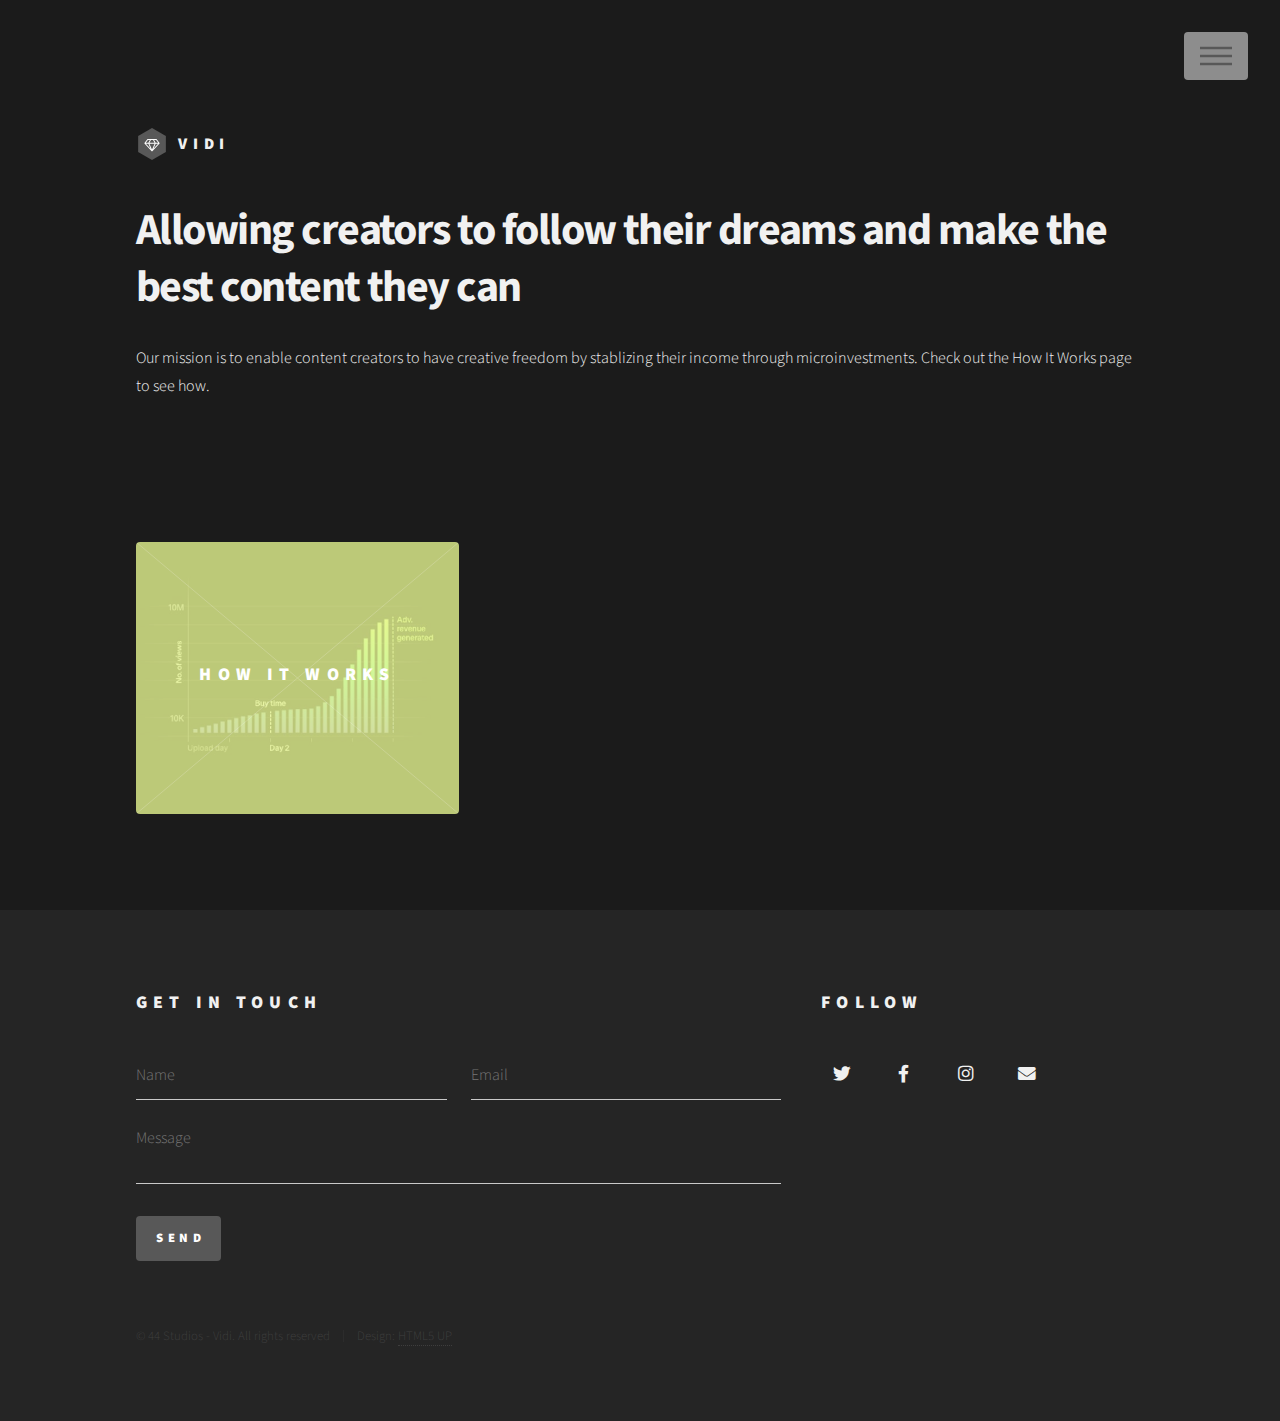
==== commit f61724a3: "Update index.html" ====
--- a/index.html
+++ b/index.html
@@ -52,7 +52,7 @@
 								<h1>Allowing creators to follow their dreams and make the best content they can</h1>
 								<p>Our mission is to enable content creators to have creative freedom by stablizing their income through microinvestments. Check out the How It Works page to see how.</p>
 								<a href="generic.html">
-									<span class="symbol"><img src="images/logo.svg" alt="" /></span><span class="title">How it works</span>
+									<h2>How it Works</h2>
 								</a>
 							</header>
 							<span class="image main"><img src="images/vidi_app.gif" alt="" /></span>
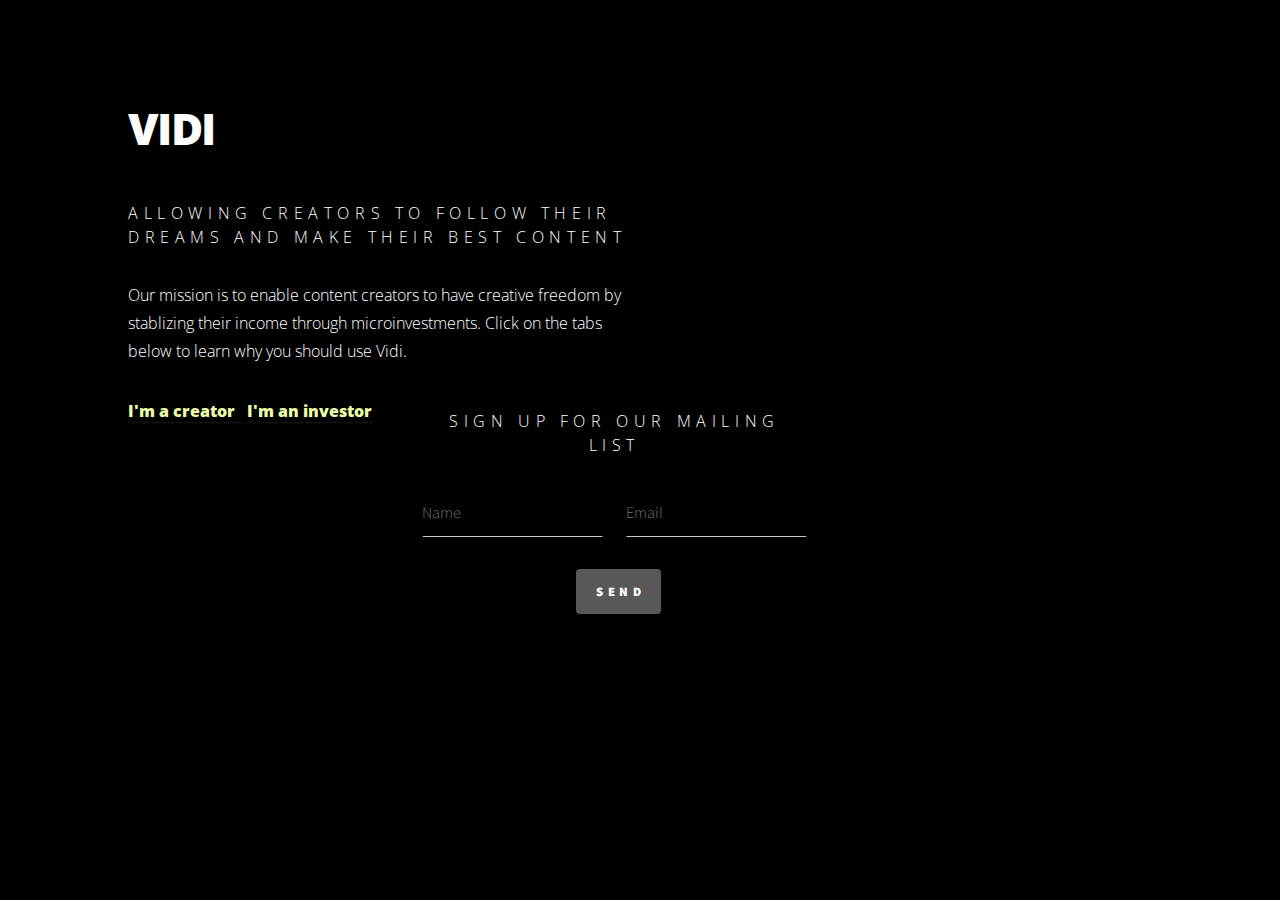
==== commit a7eebd6d: "finalized landing page" ====
--- a/index.html
+++ b/index.html
@@ -1,115 +1,48 @@
 <!DOCTYPE HTML>
-<!--
-	Phantom by HTML5 UP
-	html5up.net | @ajlkn
-	Free for personal and commercial use under the CCA 3.0 license (html5up.net/license)
--->
+
 <html>
 	<head>
 		<title>Vidi Home</title>
 		<meta charset="utf-8" />
 		<meta name="viewport" content="width=device-width, initial-scale=1, user-scalable=no" />
 		<link rel="stylesheet" href="assets/css/main.css" />
+		<link rel="stylesheet" href="assets/css/main2.css" />
 		<noscript><link rel="stylesheet" href="assets/css/noscript.css" /></noscript>
 	</head>
 	<body class="is-preload">
-		<!-- Wrapper -->
-			<div id="wrapper">
-
-				<!-- Header -->
-					<header id="header">
-						<div class="inner">
-
-							<!-- Logo -->
-								<a href="index.html" class="logo">
-									<span class="symbol"><img src="images/logo.svg" alt="" /></span><span class="title">Vidi</span>
-								</a>
-
-							<!-- Nav -->
-								<nav>
-									<ul>
-										<li><a href="#menu">Menu</a></li>
-									</ul>
-								</nav>
-
-						</div>
-					</header>
-
-				<!-- Menu -->
-					<nav id="menu">
-						<h2>Menu</h2>
-						<ul>
-							<li><a href="index.html">Home</a></li>
-							<li><a href="generic.html">How It Works</a></li>
-							<li><a href="elements.html">Elements</a></li>
-						</ul>
-					</nav>
-
-				<!-- Main -->
-					<div id="main">
-						<div class="inner">
-							<header>
-								<h1>Allowing creators to follow their dreams and make the best content they can</h1>
-								<p>Our mission is to enable content creators to have creative freedom by stablizing their income through microinvestments. Check out the How It Works page to see how.</p>
-								<a href="generic.html">
-									<h2>How it Works</h2>
-								</a>
-							</header>
-							<span class="image main"><img src="images/vidi_app.gif" alt="" /></span>
-							<section class="tiles">
-								<article class="style3">
-									<span class="image">
-										<img src="images/chart.JPG" alt="" />
-									</span>
-									<a href="generic.html">
-										<h2>How it Works</h2>
-										<div class="content">
-											<p>Take a look at how the process works. Our mission is to help creators get a stable income</p>
-										</div>
-									</a>
-								</article>
-							</section>
-						</div>
+        <br>
+		<div class="cols">
+            <div class="lcol">
+				<div class="centerify">
+					<br>
+					<h1>VIDI</h1>
+					<h3>Allowing creators to follow their dreams and make their best content</h3>
+					<p>Our mission is to enable content creators to have creative freedom by stablizing their income through microinvestments. Click on the tabs below to learn why you should use Vidi.</p>
+					<strong><a type="button" href="#">I'm a creator &nbsp;</a></strong>
+					<strong><a type="button" href="#">I'm an investor</a></strong>
+				</div>
+            </div>
+            <div class="rcol center">
+                <img src="images/vidi_app_matt.gif" alt="" />
+            </div>
+        </div>
+		<br>
+		<div class="footer">
+			<h3>Sign up for our mailing list</h3>
+			<form method="post" action="https://formspree.io/f/xknybylb">
+				<div class="fields">
+					<div class="field half">
+						<input type="text" name="name" id="name" placeholder="Name" />
 					</div>
-
-				<!-- Footer -->
-					<footer id="footer">
-						<div class="inner">
-							<section>
-								<h2>Get in touch</h2>
-								<form method="post" action="https://formspree.io/f/xknybylb">
-									<div class="fields">
-										<div class="field half">
-											<input type="text" name="name" id="name" placeholder="Name" />
-										</div>
-										<div class="field half">
-											<input type="email" name="email" id="email" placeholder="Email" />
-										</div>
-										<div class="field">
-											<textarea name="message" id="message" placeholder="Message"></textarea>
-										</div>
-									</div>
-									<ul class="actions">
-										<li><input type="submit" value="Send" class="primary" /></li>
-									</ul>
-								</form>
-							</section>
-							<section>
-								<h2>Follow</h2>
-								<ul class="icons">
-									<li><a href="http://twitter.com" class="icon brands style2 fa-twitter"><span class="label">Twitter</span></a></li>
-									<li><a href="#" class="icon brands style2 fa-facebook-f"><span class="label">Facebook</span></a></li>
-									<li><a href="#" class="icon brands style2 fa-instagram"><span class="label">Instagram</span></a></li>
-									<li><a href="#" class="icon solid style2 fa-envelope"><span class="label">Email</span></a></li>
-								</ul>
-							</section>
-							<ul class="copyright">
-								<li>&copy; 44 Studios - Vidi. All rights reserved</li><li>Design: <a href="http://html5up.net">HTML5 UP</a></li>
-							</ul>
-						</div>
-					</footer>
-
-			</div>
+					<div class="field half">
+						<input type="email" name="email" id="email" placeholder="Email" />
+					</div>
+				</div>
+				<ul class="actions">
+					<li><input type="submit" value="Send" class="primary" /></li>
+				</ul>
+			</form>
+		</div>
 
 		<!-- Scripts -->
 			<script src="assets/js/jquery.min.js"></script>
--- a/assets/css/main.css
+++ b/assets/css/main.css
@@ -145,7 +145,7 @@
 		-ms-transition: border-bottom-color 0.2s ease, color 0.2s ease;
 		transition: border-bottom-color 0.2s ease, color 0.2s ease;
 		text-decoration: none;
-		color: #1b1b1b;
+		color: #f1f1f1;
 		border-bottom: dotted 1px rgba(88, 88, 88, 0.5);
 	}
 
@@ -203,7 +203,7 @@
 		letter-spacing: 0.35em;
 	}
 		h2 a{
-			color: #252525;
+			color: #d4d4d4;
 		}
 		h3 a, h4 a, h5 a, h6 a {
 			color: inherit;
@@ -2172,8 +2172,9 @@
 		input[type="tel"]:focus,
 		select:focus,
 		textarea:focus {
-			border-bottom-color: #0c0c0c;
-			box-shadow: inset 0 -1px 0 0 #0c0c0c;
+			border-bottom-color: #e4ff83;
+			border-right: 0;
+			box-shadow: inset 0 0 0 0 #e4ff83;
 		}
 
 	select {
@@ -2277,8 +2278,8 @@
 
 		input[type="checkbox"]:focus + label:before,
 		input[type="radio"]:focus + label:before {
-			border-color: #0c0c0c;
-			box-shadow: 0 0 0 1px #0c0c0c;
+			border-color: #e4ff83;
+			box-shadow: 0 0 0 0 #e4ff83;
 		}
 
 	input[type="checkbox"] + label:before {
@@ -2496,8 +2497,8 @@
 		input[type="button"]:hover,
 		button:hover,
 		.button:hover {
-			color: #0c0c0c !important;
-			box-shadow: inset 0 0 0 2px #0c0c0c;
+			color: #e4ff83 !important;
+			box-shadow: inset 0 0 0 2px #e4ff83;
 		}
 
 		input[type="submit"]:active,
@@ -2539,7 +2540,7 @@
 			input[type="button"].primary:hover,
 			button.primary:hover,
 			.button.primary:hover {
-				background-color: #0c0c0c;
+				background-color: #e4ff83;
 			}
 
 			input[type="submit"].primary:active,
@@ -2574,7 +2575,7 @@
 		-webkit-flex-wrap: wrap;
 		-ms-flex-wrap: wrap;
 		flex-wrap: wrap;
-		postiion: relative;
+		position: relative;
 		margin: -2.5em 0 0 -2.5em;
 	}
 
@@ -2636,7 +2637,7 @@
 					left: 0;
 					width: 100%;
 					height: 100%;
-					background-image: url("data:image/svg+xml;charset=utf8,%3Csvg xmlns='http://www.w3.org/2000/svg' width='100' height='100' viewBox='0 0 100 100' preserveAspectRatio='none'%3E%3Cstyle%3Eline %7B stroke-width: 0.25px%3B stroke: %23ffffff%3B %7D%3C/style%3E%3Cline x1='0' y1='0' x2='100' y2='100' /%3E%3Cline x1='100' y1='0' x2='0' y2='100' /%3E%3C/svg%3E");
+					background-image: url("data:image/svg+xml;charset=utf8,%3Csvg xmlns='http://www.w3.org/2000/svg' width='100' height='100' viewBox='0 0 100 100' preserveAspectRatio='none'%3E%3Cstyle%3Eline %7B stroke-width: 0.0px%3B stroke: %23ffffff%3B %7D%3C/style%3E%3Cline x1='0' y1='0' x2='100' y2='100' /%3E%3Cline x1='100' y1='0' x2='0' y2='100' /%3E%3C/svg%3E");
 					background-position: center;
 					background-repeat: no-repeat;
 					background-size: 100% 100%;
--- a/assets/css/main2.css
+++ b/assets/css/main2.css
@@ -0,0 +1,60 @@
+@import url('https://fonts.googleapis.com/css2?family=Open+Sans:wght@300&display=swap');
+
+body {
+    background-color: black;
+    font-family: 'Open Sans', sans-serif;
+}
+
+div {
+    padding: 10vh 10vw, 10vh, 10vw;
+}
+
+a {
+    color: #ecffa8;
+}
+
+h1 {
+    font-weight: 800;
+    color: white;
+}
+
+h2, h3, h4, h5, p {
+    color: white;
+    font-weight: 100;
+}
+
+img {
+    height: 100vh
+}
+
+.cols {
+    display: flex;
+}
+
+.lcol {
+    flex: 50%;
+    display: inline-block;
+}
+
+.rcol {
+    flex: 50%;
+}
+
+.footer {
+    text-align: center;
+    width: 30%;
+    transform: translate(110%, 0%);
+}
+
+.centerify {
+    margin: 0;
+    top: 50%;
+    left: 100%;
+    width: 80%;
+    height: 50%;
+    transform: translate(25%, 25%);
+}
+
+li {
+    transform: translate(12vw, 0%);
+}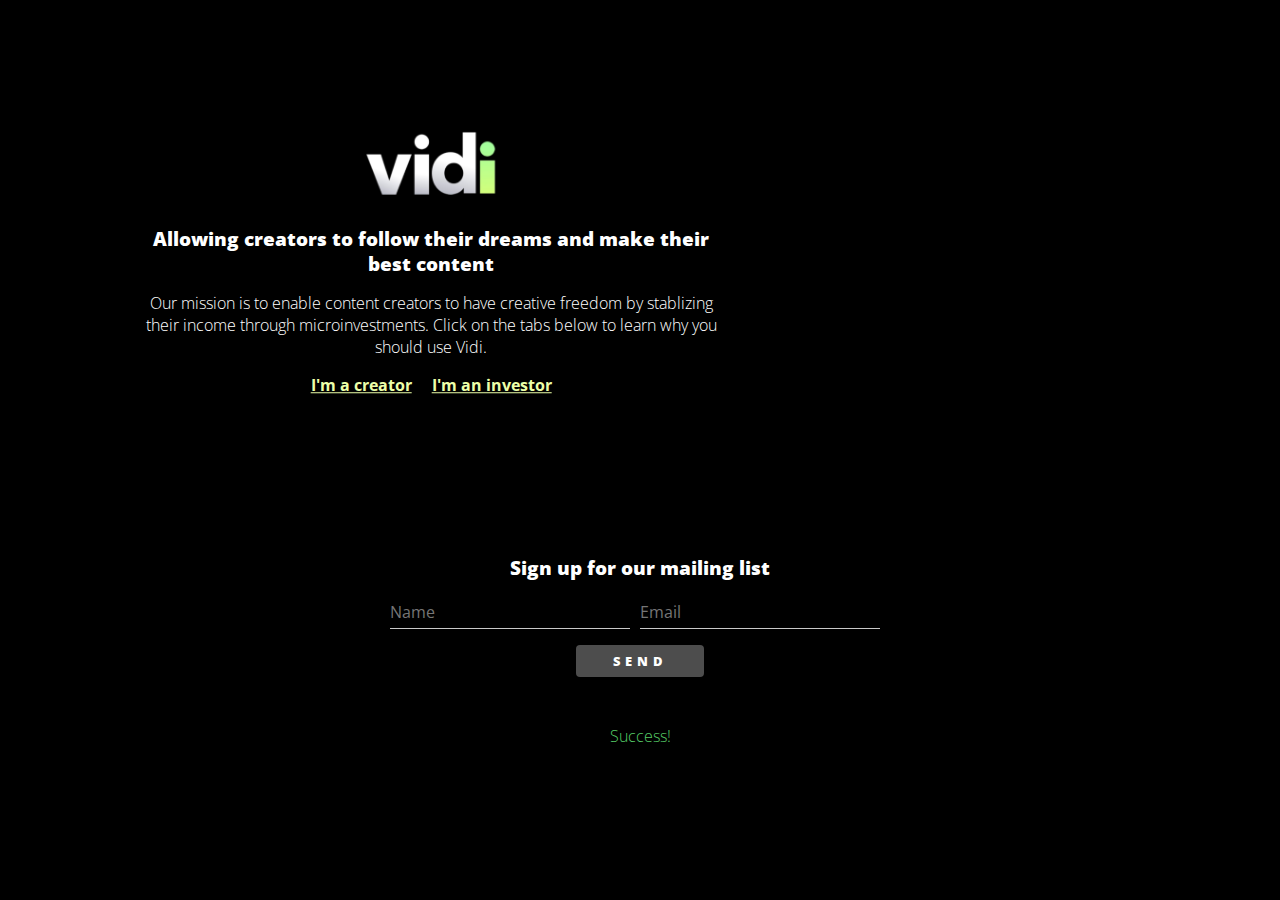
==== commit 340fdaf3: "trimmed it down" ====
--- a/index.html
+++ b/index.html
@@ -2,30 +2,27 @@
 
 <html>
 	<head>
-		<title>Vidi Home</title>
+		<title>Vidi</title>
 		<meta charset="utf-8" />
 		<meta name="viewport" content="width=device-width, initial-scale=1, user-scalable=no" />
-		<link rel="stylesheet" href="assets/css/main.css" />
-		<link rel="stylesheet" href="assets/css/main2.css" />
+		<link rel="stylesheet" href="main.css" />
 		<noscript><link rel="stylesheet" href="assets/css/noscript.css" /></noscript>
 	</head>
 	<body class="is-preload">
-        <br>
-		<div class="cols">
-            <div class="lcol">
+		<section class="cols">
+            <div class="col">
 				<div class="centerify">
-					<br>
-					<h1>VIDI</h1>
+					<img id="logo" src="vidi.jpg">
 					<h3>Allowing creators to follow their dreams and make their best content</h3>
 					<p>Our mission is to enable content creators to have creative freedom by stablizing their income through microinvestments. Click on the tabs below to learn why you should use Vidi.</p>
-					<strong><a type="button" href="#">I'm a creator &nbsp;</a></strong>
+					<strong><a type="button" href="#">I'm a creator</a></strong>&nbsp;&nbsp;&nbsp;&nbsp;
 					<strong><a type="button" href="#">I'm an investor</a></strong>
 				</div>
             </div>
-            <div class="rcol center">
-                <img src="images/vidi_app_matt.gif" alt="" />
+            <div class="col">
+                <img id="phone" src="vidi_app_matt.gif" alt="" />
             </div>
-        </div>
+        </section>
 		<br>
 		<div class="footer">
 			<h3>Sign up for our mailing list</h3>
@@ -39,9 +36,10 @@
 					</div>
 				</div>
 				<ul class="actions">
-					<li><input type="submit" value="Send" class="primary" /></li>
+					<input type="submit" value="SEND" class="primary" />
 				</ul>
 			</form>
+			<p class="error">Success!</p>
 		</div>
 
 		<!-- Scripts -->
--- a/main.css
+++ b/main.css
@@ -0,0 +1,122 @@
+@import url('https://fonts.googleapis.com/css2?family=Open+Sans:wght@300&display=swap');
+
+* {
+    margin: 0 0 1rem 0;
+    border: 0;
+    padding: 0;
+    background-color: black;
+    font-family: 'Open Sans', sans-serif;
+}
+
+div {
+    /* padding: 10vh 10vw, 10vh, 10vw; */
+    /* background-color: red; */
+}
+
+a {
+    color: #ecffa8;
+}
+
+h1, h2, h3, h4, h5 {
+    font-weight: 800;
+    color: white;
+}
+
+ p {
+    color: white;
+    font-weight: 100;
+}
+
+#phone {
+    height: 100vh;
+    min-height: 30rem;
+    max-height: 60rem;
+}
+
+#logo {
+    height: 5rem;
+}
+
+.cols {
+    display: grid;
+    grid-template-columns: 2fr 1fr;
+    grid-gap: 3rem;
+    /* padding: 1rem 10rem 0rem 1rem; */
+    text-align: center;
+}
+
+.col {
+    /* background-color: red; */
+
+}
+
+input[type="text"], input[type="email"] {
+    background-color: transparent;
+    border: none;
+    border-radius: 0;
+    border-bottom: solid 1px #c9c9c9;
+    color: white;
+    display: block;
+    float: left;
+    outline: 0;
+    padding: 0;
+    width: 48%;
+    margin-right: 2%;
+    margin-bottom: 1rem;;
+    font-size: 1rem;
+    min-height: 2rem;
+}
+
+input[type="submit"] {
+    -moz-transition: background-color 0.2s ease-in-out, color 0.2s ease-in-out, box-shadow 0.2s ease-in-out;
+    -webkit-transition: background-color 0.2s ease-in-out, color 0.2s ease-in-out, box-shadow 0.2s ease-in-out;
+    -ms-transition: background-color 0.2s ease-in-out, color 0.2s ease-in-out, box-shadow 0.2s ease-in-out;
+    transition: background-color 0.2s ease-in-out, color 0.2s ease-in-out, box-shadow 0.2s ease-in-out;
+    background-color: transparent;
+    border-radius: 4px;
+    letter-spacing: 0.35em;
+    background-color: rgb(77, 77, 77);
+    height: 2rem;
+    width: 8rem;
+    font-weight: 900;
+    color: white;
+    margin: auto;
+}
+input[type="submit"]:hover {
+    background-color: #e4ff83;
+}
+
+.footer {
+    text-align: center;
+    width: 500px;
+    margin: auto;
+    /* background-color: red; */
+}
+
+.centerify {
+    top: 50%;
+    left: 100%;
+    width: 70%;
+    height: 50%;
+    transform: translate(25%, 50%);
+}
+
+.error {
+    /* color: #CC5555; */
+    color: #55cc66;
+    margin: 3rem 0 5rem 0;
+}
+
+li {
+    /* transform: translate(12vw, 0%); */
+}
+
+@media only screen and (max-width: 60rem) {
+    .cols {
+        grid-template-columns: 1fr;
+    }
+
+    .centerify {
+        transform: translate(25%, 0%);
+    }
+}
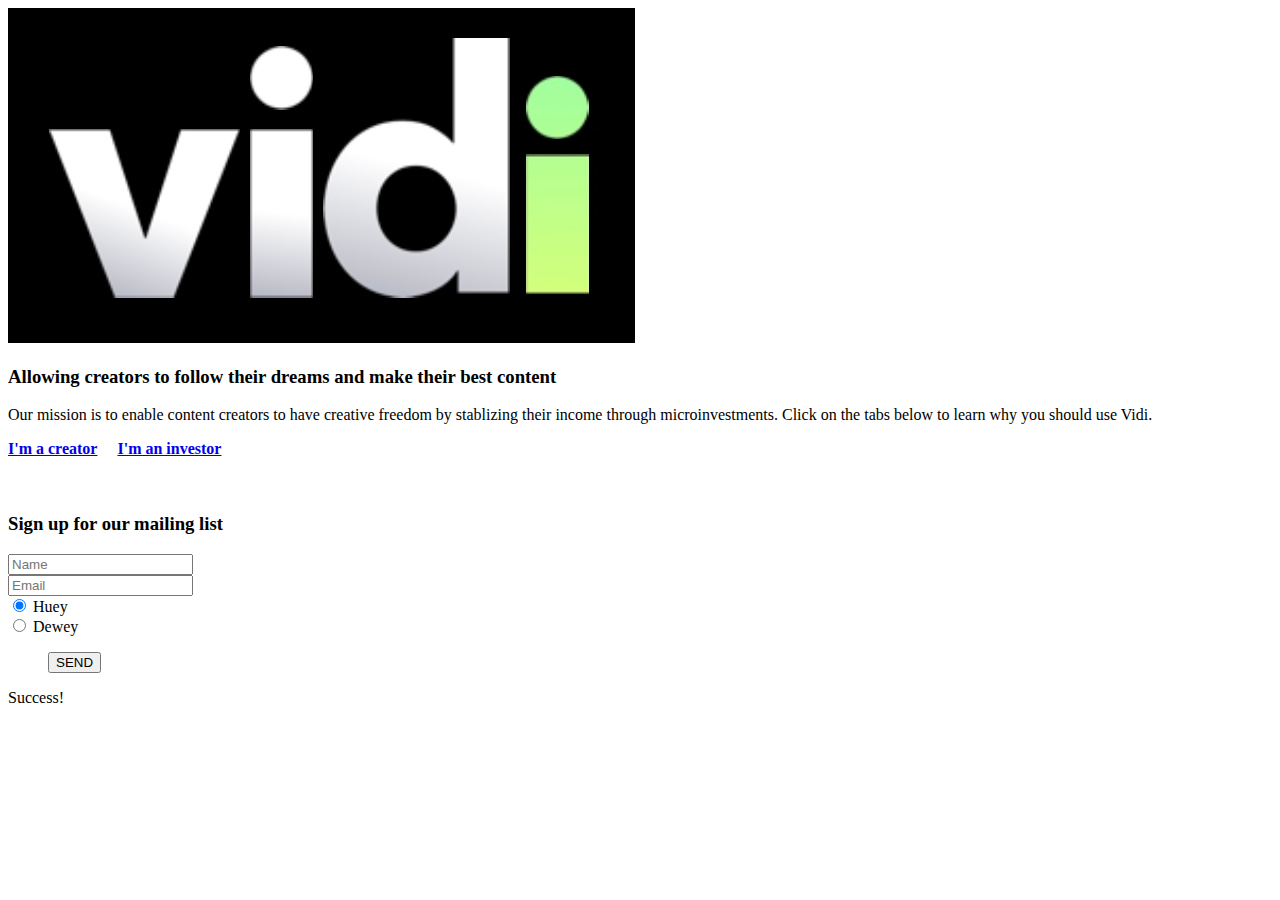
==== commit 121ad52b: "got rid of template css" ====
--- a/index.html
+++ b/index.html
@@ -5,7 +5,7 @@
 		<title>Vidi</title>
 		<meta charset="utf-8" />
 		<meta name="viewport" content="width=device-width, initial-scale=1, user-scalable=no" />
-		<link rel="stylesheet" href="main.css" />
+		<link rel="stylesheet" href="main2.css" />
 		<noscript><link rel="stylesheet" href="assets/css/noscript.css" /></noscript>
 	</head>
 	<body class="is-preload">
@@ -34,6 +34,16 @@
 					<div class="field half">
 						<input type="email" name="email" id="email" placeholder="Email" />
 					</div>
+					<div>
+						<input type="radio" id="huey" name="drone" value="huey" checked>
+						<label for="huey">Huey</label>
+					</div>
+					  
+					<div>
+						<input type="radio" id="dewey" name="drone" value="dewey">
+						<label for="dewey">Dewey</label>
+					</div>
+					
 				</div>
 				<ul class="actions">
 					<input type="submit" value="SEND" class="primary" />
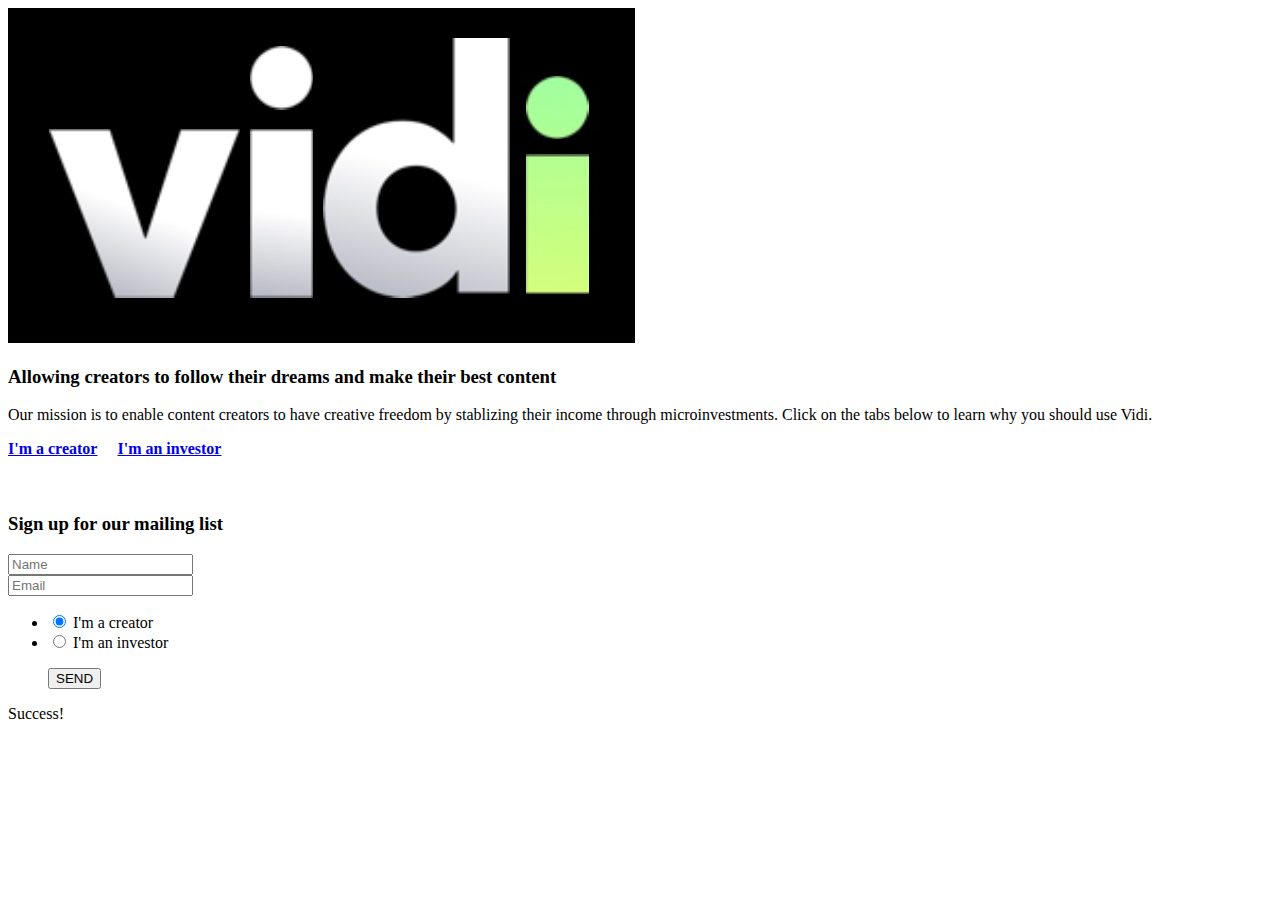
==== commit 83df9ceb: "fixed the form ui" ====
--- a/index.html
+++ b/index.html
@@ -28,21 +28,24 @@
 			<h3>Sign up for our mailing list</h3>
 			<form method="post" action="https://formspree.io/f/xknybylb">
 				<div class="fields">
-					<div class="field half">
+					<div>
 						<input type="text" name="name" id="name" placeholder="Name" />
 					</div>
-					<div class="field half">
+					<div>
 						<input type="email" name="email" id="email" placeholder="Email" />
 					</div>
-					<div>
-						<input type="radio" id="huey" name="drone" value="huey" checked>
-						<label for="huey">Huey</label>
-					</div>
-					  
-					<div>
-						<input type="radio" id="dewey" name="drone" value="dewey">
-						<label for="dewey">Dewey</label>
-					</div>
+					
+					<ul>
+						<li>
+							<input type="radio" id="creator" name="drone" value="creator" checked>
+							<label for="creator">I'm a creator</label>
+						</li>
+						<li>
+							<input type="radio" id="investor" name="drone" value="investor">
+							<label for="investor">I'm an investor</label>
+						</li>
+					</ul>
+					
 					
 				</div>
 				<ul class="actions">
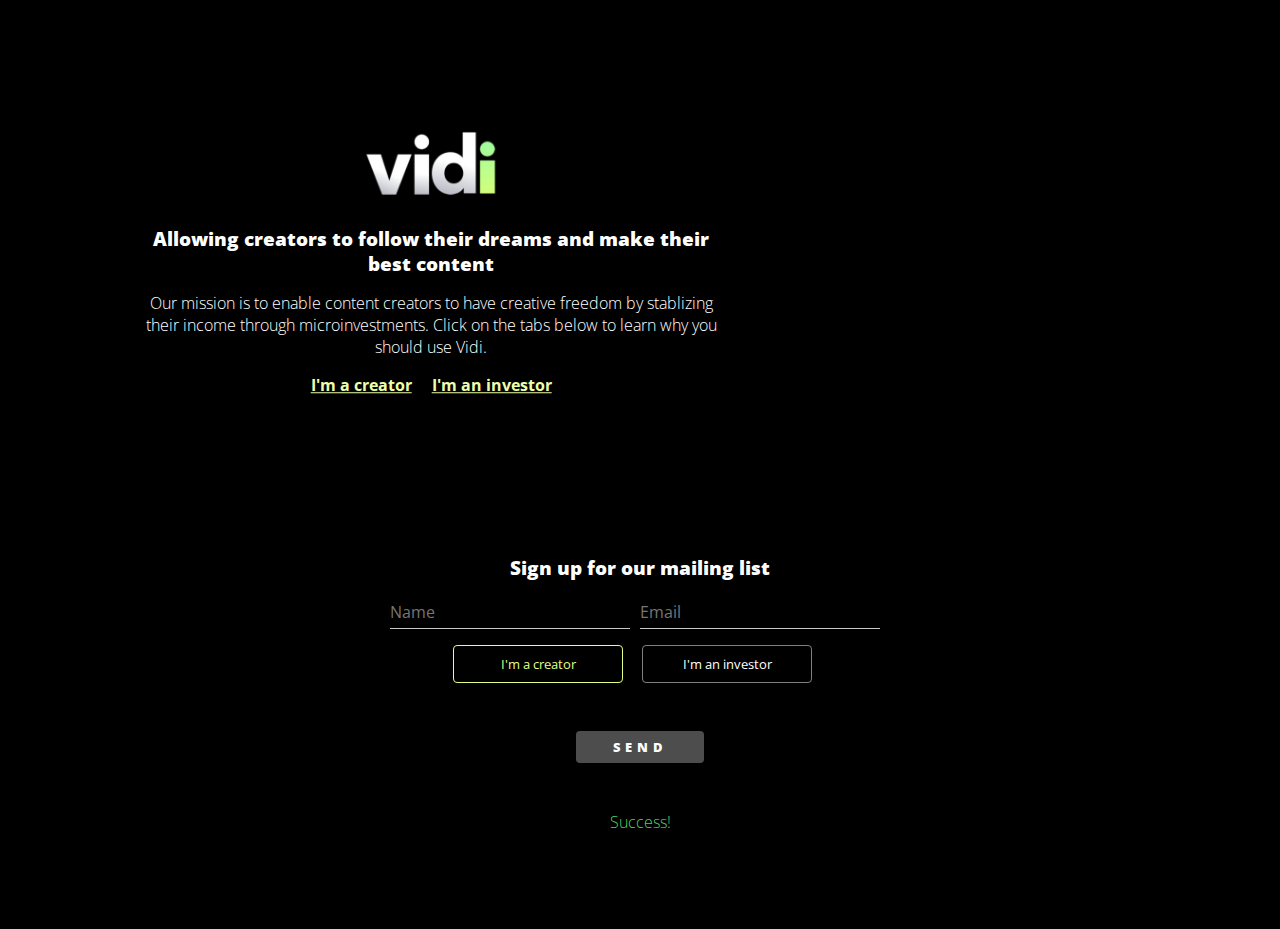
==== commit 1be1a956: "fixed css" ====
--- a/index.html
+++ b/index.html
@@ -5,7 +5,7 @@
 		<title>Vidi</title>
 		<meta charset="utf-8" />
 		<meta name="viewport" content="width=device-width, initial-scale=1, user-scalable=no" />
-		<link rel="stylesheet" href="main2.css" />
+		<link rel="stylesheet" href="assets/css/main2.css" />
 		<noscript><link rel="stylesheet" href="assets/css/noscript.css" /></noscript>
 	</head>
 	<body class="is-preload">
--- a/assets/css/main2.css
+++ b/assets/css/main2.css
@@ -0,0 +1,160 @@
+@import url('https://fonts.googleapis.com/css2?family=Open+Sans:wght@300&display=swap');
+
+* {
+    margin: 0 0 1rem 0;
+    border: 0;
+    padding: 0;
+    background-color: black;
+    font-family: 'Open Sans', sans-serif;
+}
+
+div {
+    /* padding: 10vh 10vw, 10vh, 10vw; */
+    /* background-color: red; */
+}
+
+a {
+    color: #ecffa8;
+}
+
+h1, h2, h3, h4, h5 {
+    font-weight: 800;
+    color: white;
+}
+
+ p {
+    color: white;
+    font-weight: 100;
+}
+
+#phone {
+    height: 100vh;
+    min-height: 30rem;
+    max-height: 60rem;
+}
+
+#logo {
+    height: 5rem;
+}
+
+.cols {
+    display: grid;
+    grid-template-columns: 2fr 1fr;
+    grid-gap: 3rem;
+    /* padding: 1rem 10rem 0rem 1rem; */
+    text-align: center;
+}
+
+.col {
+    /* background-color: red; */
+
+}
+
+input[type="text"], input[type="email"] {
+    background-color: transparent;
+    border: none;
+    border-radius: 0;
+    border-bottom: solid 1px #c9c9c9;
+    color: white;
+    display: block;
+    float: left;
+    outline: 0;
+    padding: 0;
+    width: 48%;
+    margin-right: 2%;
+    margin-bottom: 1rem;;
+    font-size: 1rem;
+    min-height: 2rem;
+}
+input[type="text"]:focus, input[type="email"]:focus{
+    border-bottom: solid 1px #e4ff83;
+}
+
+input[type="submit"] {
+    -moz-transition: background-color 0.2s ease-in-out, color 0.2s ease-in-out, box-shadow 0.2s ease-in-out;
+    -webkit-transition: background-color 0.2s ease-in-out, color 0.2s ease-in-out, box-shadow 0.2s ease-in-out;
+    -ms-transition: background-color 0.2s ease-in-out, color 0.2s ease-in-out, box-shadow 0.2s ease-in-out;
+    transition: background-color 0.2s ease-in-out, color 0.2s ease-in-out, box-shadow 0.2s ease-in-out;
+    background-color: transparent;
+    border-radius: 4px;
+    letter-spacing: 0.35em;
+    background-color: rgb(77, 77, 77);
+    height: 2rem;
+    width: 8rem;
+    font-weight: 900;
+    color: white;
+    margin: auto;
+}
+
+input[type="submit"]:hover {
+    background-color: #e4ff83;
+}
+
+input[type="radio"]{
+    display: none;
+}
+input[type="radio"]:checked+label{
+    border-color: #e4ff83;
+    color: #e4ff83;
+}
+input[type="radio"]:hover+label{
+    border-color: white;
+    color: white;
+}
+li {
+    display: inline-block;
+    margin-right: 15px;
+}
+label {
+    -moz-transition: border-color 0.2s ease-in-out, color 0.2s ease-in-out, box-shadow 0.2s ease-in-out;
+    -webkit-transition: border-color 0.2s ease-in-out, color 0.2s ease-in-out, box-shadow 0.2s ease-in-out;
+    -ms-transition: border-color 0.2s ease-in-out, color 0.2s ease-in-out, box-shadow 0.2s ease-in-out;
+    transition: border-color 0.2s ease-in-out, color 0.2s ease-in-out, box-shadow 0.2s ease-in-out;
+
+    cursor: pointer;
+    display: inline-block;
+    color: white;
+    padding: 10px 20px;
+    line-height: 1rem;
+    border: 1px;
+    border-style: solid;
+    border-color: grey;
+    border-radius: 4px;
+    font-size: .8rem;
+    width: 8rem;
+}
+
+.footer {
+    text-align: center;
+    width: 500px;
+    margin: auto;
+    /* background-color: red; */
+}
+
+.centerify {
+    top: 50%;
+    left: 100%;
+    width: 70%;
+    height: 50%;
+    transform: translate(25%, 50%);
+}
+
+.error {
+    /* color: #CC5555; */
+    color: #55cc66;
+    margin: 3rem 0 5rem 0;
+}
+
+li {
+    /* transform: translate(12vw, 0%); */
+}
+
+@media only screen and (max-width: 60rem) {
+    .cols {
+        grid-template-columns: 1fr;
+    }
+
+    .centerify {
+        transform: translate(25%, 0%);
+    }
+}
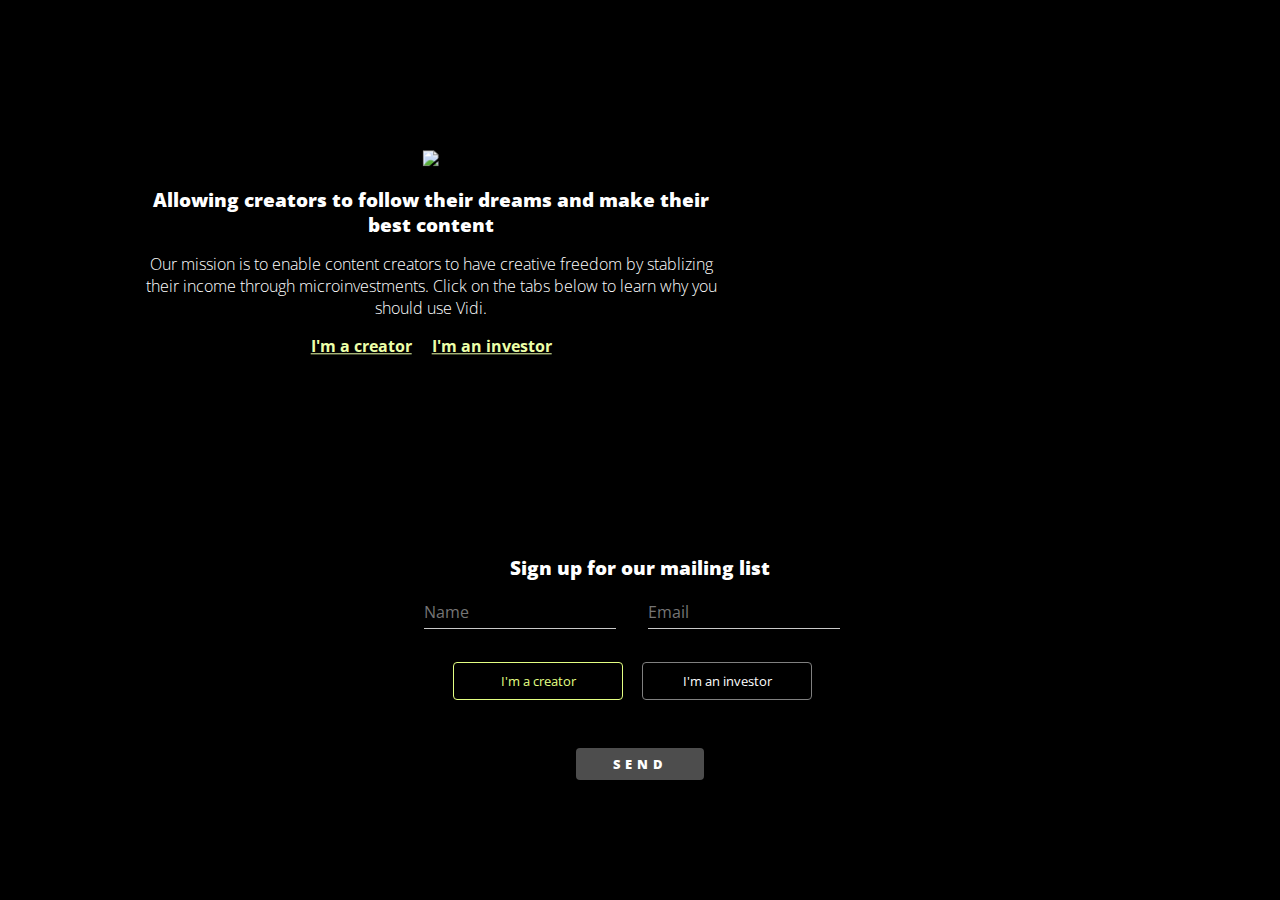
==== commit 0f4e6967: "fixed forms and footer" ====
--- a/index.html
+++ b/index.html
@@ -12,7 +12,7 @@
 		<section class="cols">
             <div class="col">
 				<div class="centerify">
-					<img id="logo" src="vidi.jpg">
+					<img id="logo" src="images/vidi.jpg">
 					<h3>Allowing creators to follow their dreams and make their best content</h3>
 					<p>Our mission is to enable content creators to have creative freedom by stablizing their income through microinvestments. Click on the tabs below to learn why you should use Vidi.</p>
 					<strong><a type="button" href="#">I'm a creator</a></strong>&nbsp;&nbsp;&nbsp;&nbsp;
@@ -20,13 +20,13 @@
 				</div>
             </div>
             <div class="col">
-                <img id="phone" src="vidi_app_matt.gif" alt="" />
+                <img id="phone" src="images/vidi_app_matt.gif" alt="" />
             </div>
         </section>
 		<br>
 		<div class="footer">
 			<h3>Sign up for our mailing list</h3>
-			<form method="post" action="https://formspree.io/f/xknybylb">
+			<form method="post" action="https://formspree.io/f/xayvdnqr">
 				<div class="fields">
 					<div>
 						<input type="text" name="name" id="name" placeholder="Name" />
@@ -34,7 +34,7 @@
 					<div>
 						<input type="email" name="email" id="email" placeholder="Email" />
 					</div>
-					
+					<br><br><br>
 					<ul>
 						<li>
 							<input type="radio" id="creator" name="drone" value="creator" checked>
@@ -45,14 +45,11 @@
 							<label for="investor">I'm an investor</label>
 						</li>
 					</ul>
-					
-					
 				</div>
 				<ul class="actions">
 					<input type="submit" value="SEND" class="primary" />
 				</ul>
 			</form>
-			<p class="error">Success!</p>
 		</div>
 
 		<!-- Scripts -->
--- a/assets/css/main2.css
+++ b/assets/css/main2.css
@@ -60,12 +60,15 @@
     float: left;
     outline: 0;
     padding: 0;
-    width: 48%;
-    margin-right: 2%;
-    margin-bottom: 1rem;;
+    width: 12rem;
+    margin: 0 0 1rem 2rem;
     font-size: 1rem;
     min-height: 2rem;
 }
+input[type="text"] {
+    margin-left: calc(50% - 13.5rem);
+}
+
 input[type="text"]:focus, input[type="email"]:focus{
     border-bottom: solid 1px #e4ff83;
 }
@@ -126,9 +129,17 @@
 
 .footer {
     text-align: center;
-    width: 500px;
+    width: 100%;
     margin: auto;
     /* background-color: red; */
+    overflow-x: hidden;
+}
+
+.textareas {
+    width: 100%;
+    height: 100%;
+    text-align: center;
+    background-color: red;
 }
 
 .centerify {
@@ -136,13 +147,7 @@
     left: 100%;
     width: 70%;
     height: 50%;
-    transform: translate(25%, 50%);
-}
-
-.error {
-    /* color: #CC5555; */
-    color: #55cc66;
-    margin: 3rem 0 5rem 0;
+    transform: translate(25%, 60%);
 }
 
 li {
